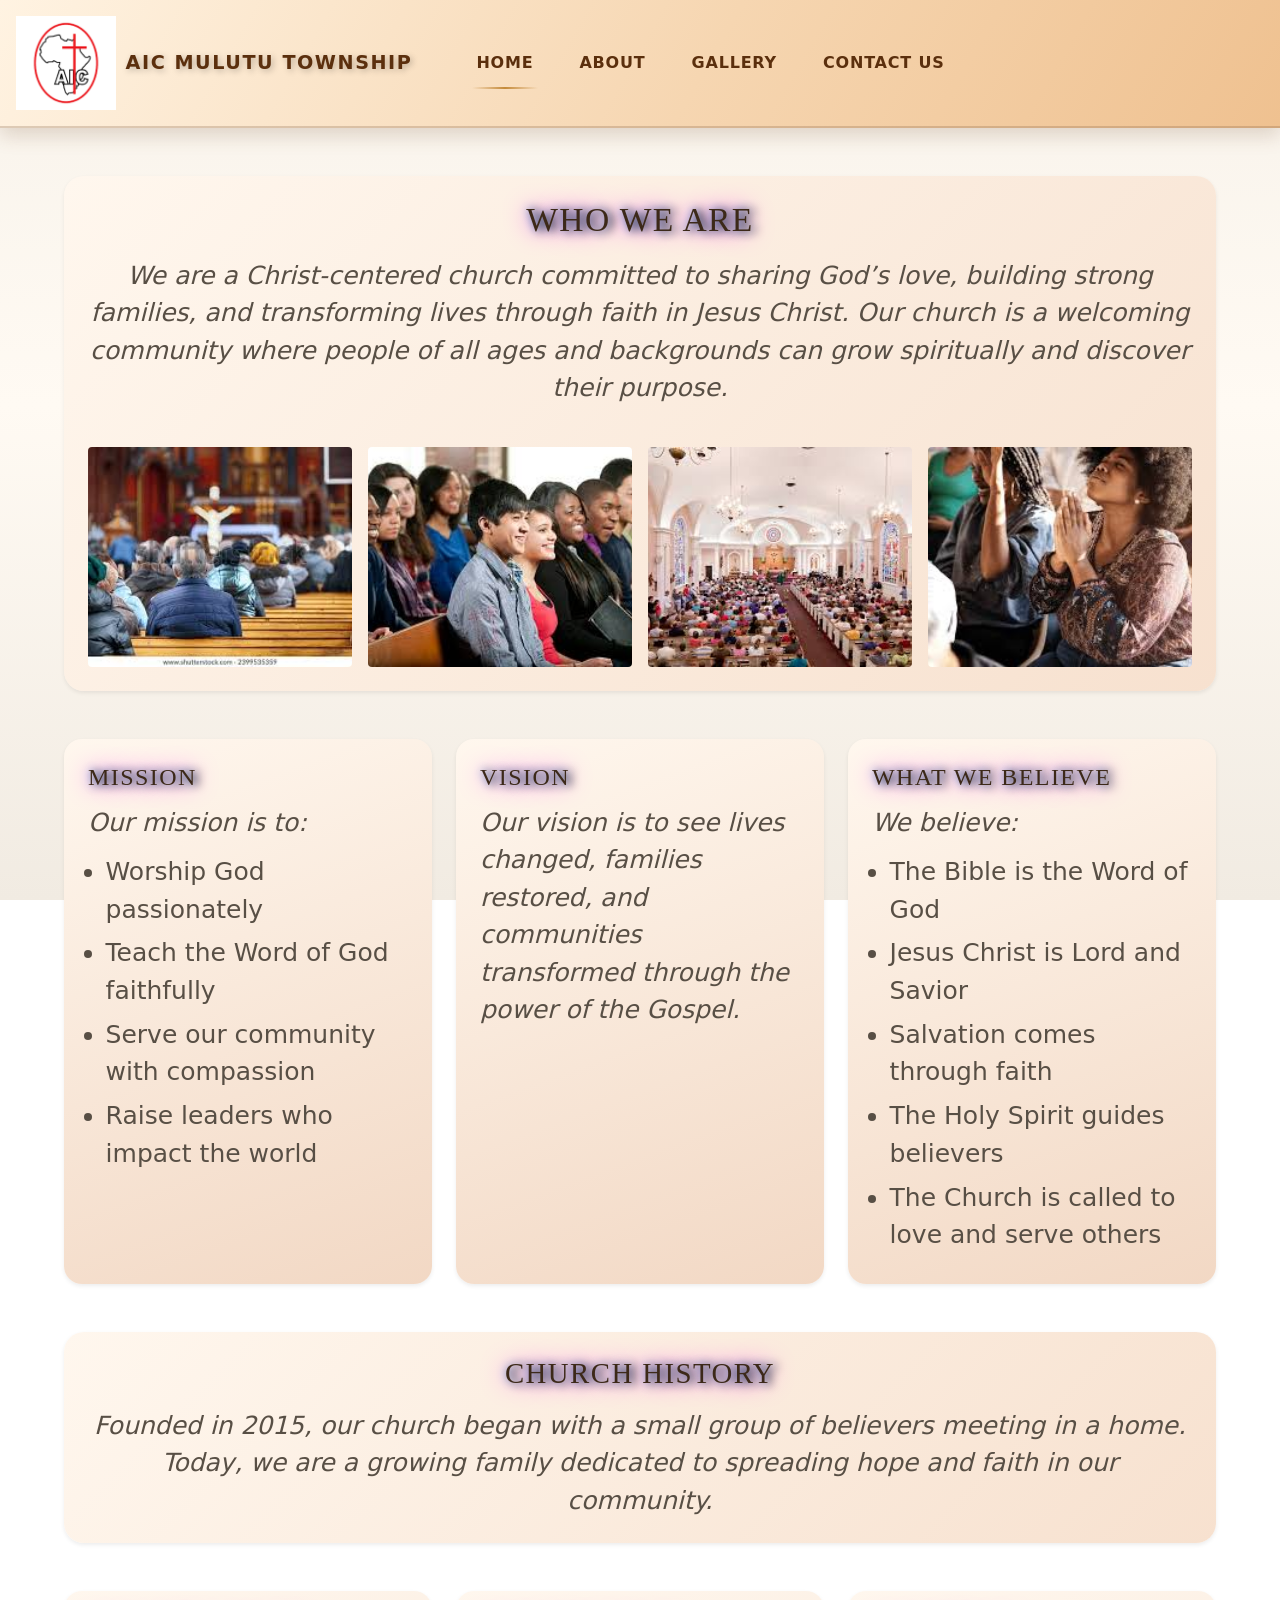
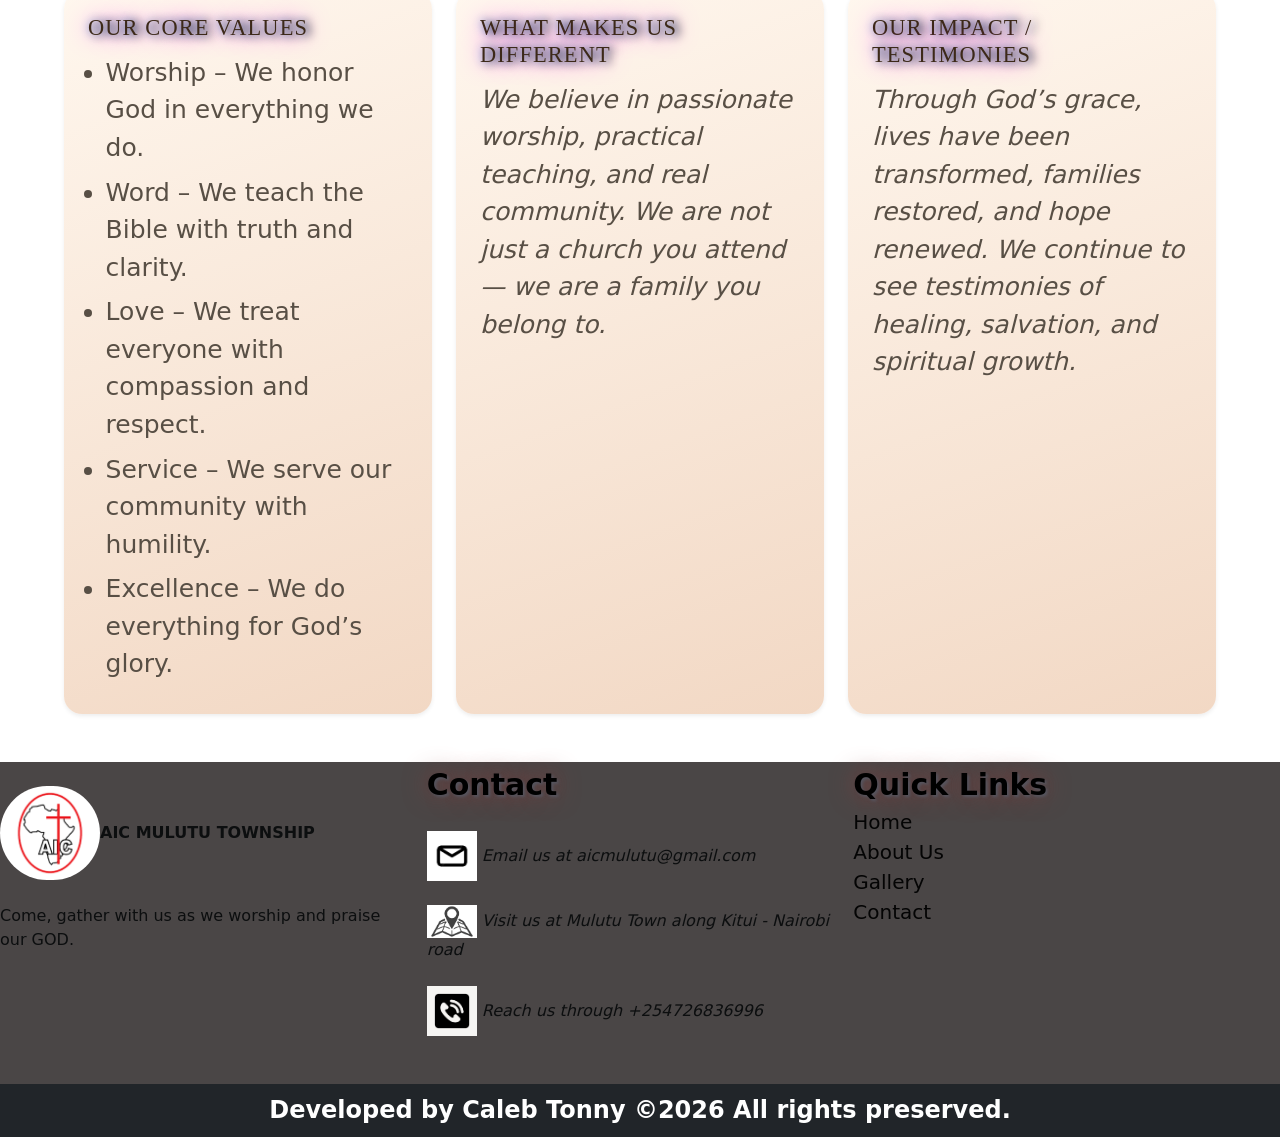
==== about.html @ c5b65f08 "updates" ====
<html>
    <head>
        <title>index</title>
    
     <link rel="stylesheet" href="dist/css/bootstrap.css">
        <link rel="stylesheet" href="styles.css">
        <script src="dist/js/bootstrap.js"></script>

    </head>
    <meta name="viewport" content="width=device-width, initial-scale=1.0">


    <body>
        <section class="row">
            <div class="col-lg-12">
                <nav class="navbar navbar-expand-lg navbar-light bg-light">
                    <a href="index.html" class="navbar-brand"> <img src="images/logo.png"  width="100px"  alt="logo"  >   <b id="bold1"> AIC MULUTU TOWNSHIP </b> </a>
                    <button class="navbar-toggler collapsed" data-bs-toggle="collapse" data-bs-target="#navbarcontents">
                    <span class="navbar-toggler-icon"></span>
                    </button>
                    <div id="navbarcontents" class="navbar-collapse collapse">
                        <div class="navbar-nav">
                             <a href="index.html" class="nav-link active" style="margin-left:40px;" id="a1">Home</a>   
                             <a href="about.html" class="nav-link" id="a1" style="margin-left: 30px;">About</a>
                             <a href="Gallery.html" class="nav-link" id="a1" style="margin-left: 30px;">Gallery</a>
                             <a href="Contact.html" id="a1" class="nav-link" style="margin-left: 30px;"> Contact Us</a>
                        </div>
                    </div>


                </nav>
            </div>

            <section>

            <section class="container my-5 reveal-on-scroll" id="about-who">
                <div class="card p-4 border-0 shadow-sm about-card">
                    <h2 class="text-center mb-3 about-title">WHO WE ARE</h2>
                    <p class="about-text">
                        We are a Christ-centered church committed to sharing God’s love, building strong families, and
                        transforming lives through faith in Jesus Christ. Our church is a welcoming community where people
                        of all ages and backgrounds can grow spiritually and discover their purpose.
                    </p>
                    <div class="row g-3 mt-2">
                        <div class="col-6 col-md-3">
                            <img src="images/img1.jpg" alt="Worship and fellowship" class="img-fluid rounded about-photo">
                        </div>
                        <div class="col-6 col-md-3">
                            <img src="images/img2.jpg" alt="Church community" class="img-fluid rounded about-photo">
                        </div>
                        <div class="col-6 col-md-3">
                            <img src="images/img3.jpg" alt="Prayer and faith" class="img-fluid rounded about-photo">
                        </div>
                        <div class="col-6 col-md-3">
                            <img src="images/img4.jpg" alt="Serving together" class="img-fluid rounded about-photo">
                        </div>
                    </div>
                </div>
            </section>

            <section class="container my-5 reveal-on-scroll reveal-delay-1" id="mission-vision-belief">
                <div class="row g-4">
                    <div class="col-md-4 reveal-on-scroll">
                        <div class="card p-4 border-0 shadow-sm mvb-card">
                            <h3 class="mvb-title">MISSION</h3>
                            <p class="mvb-text">Our mission is to:</p>
                            <ul class="mvb-list">
                                <li>Worship God passionately</li>
                                <li>Teach the Word of God faithfully</li>
                                <li>Serve our community with compassion</li>
                                <li>Raise leaders who impact the world</li>
                            </ul>
                        </div>
                    </div>
                    <div class="col-md-4 reveal-on-scroll reveal-delay-1">
                        <div class="card p-4 border-0 shadow-sm mvb-card">
                            <h3 class="mvb-title">VISION</h3>
                            <p class="mvb-text">
                                Our vision is to see lives changed, families restored, and communities transformed through
                                the power of the Gospel.
                            </p>
                        </div>
                    </div>
                    <div class="col-md-4 reveal-on-scroll reveal-delay-2">
                        <div class="card p-4 border-0 shadow-sm mvb-card">
                            <h3 class="mvb-title">WHAT WE BELIEVE</h3>
                            <p class="mvb-text">We believe:</p>
                            <ul class="mvb-list">
                                <li>The Bible is the Word of God</li>
                                <li>Jesus Christ is Lord and Savior</li>
                                <li>Salvation comes through faith</li>
                                <li>The Holy Spirit guides believers</li>
                                <li>The Church is called to love and serve others</li>
                            </ul>
                        </div>
                    </div>
                </div>
            </section>

            <section class="container my-5 reveal-on-scroll reveal-delay-2" id="church-history">
                <div class="card p-4 border-0 shadow-sm history-card">
                    <h3 class="text-center mb-3 history-title">CHURCH HISTORY</h3>
                    <p class="history-text">
                        Founded in 2015, our church began with a small group of believers meeting in a home. Today, we are
                        a growing family dedicated to spreading hope and faith in our community.
                    </p>
                </div>
            </section>

            <section class="container my-5 reveal-on-scroll reveal-delay-3" id="core-different-impact">
                <div class="row g-4">
                    <div class="col-md-4 reveal-on-scroll">
                        <div class="card p-4 border-0 shadow-sm cdi-card">
                            <h3 class="cdi-title">OUR CORE VALUES</h3>
                            <ul class="cdi-list">
                                <li>Worship – We honor God in everything we do.</li>
                                <li>Word – We teach the Bible with truth and clarity.</li>
                                <li>Love – We treat everyone with compassion and respect.</li>
                                <li>Service – We serve our community with humility.</li>
                                <li>Excellence – We do everything for God’s glory.</li>
                            </ul>
                        </div>
                    </div>
                    <div class="col-md-4 reveal-on-scroll reveal-delay-1">
                        <div class="card p-4 border-0 shadow-sm cdi-card">
                            <h3 class="cdi-title">WHAT MAKES US DIFFERENT</h3>
                            <p class="cdi-text">
                                We believe in passionate worship, practical teaching, and real community. We are not just a
                                church you attend — we are a family you belong to.
                            </p>
                        </div>
                    </div>
                    <div class="col-md-4 reveal-on-scroll reveal-delay-2">
                        <div class="card p-4 border-0 shadow-sm cdi-card">
                            <h3 class="cdi-title">OUR IMPACT / TESTIMONIES</h3>
                            <p class="cdi-text">
                                Through God’s grace, lives have been transformed, families restored, and hope renewed. We
                                continue to see testimonies of healing, salvation, and spiritual growth.
                            </p>
                        </div>
                    </div>
                </div>
            </section>

        </section>

        <section class="row reveal-on-scroll reveal-delay-2" style="background-color: rgb(74, 70, 70); color: rgb(12, 14, 15);">
            <div class="col-md-4"> <br>
                <img src="images/logo.png" alt="" width="100px" style="border-radius: 60px;"><b>AIC MULUTU TOWNSHIP</b> <br> <br>

                <p >Come, gather with us as we worship and praise our GOD. </p> <br>

            </div> 

            <div class="col-md-4">
                <b id="bold3">Contact</b> <br> <br>
                <img src="images/email logo.png" alt="" width="50px"> <i>Email us at aicmulutu@gmail.com</i> <br> <br>
                <img src="images/location logo.png" alt="" width="50px">
                <i>Visit us at Mulutu Town along Kitui - Nairobi road</i> <br> <br>
                <img src="images/contact logo.png" alt="" width="50px">
                <i>Reach us through +254726836996 </i> <br> <br> <br>
                

            </div>

            <div class="col-md-4">
                <b id="bold3">Quick Links</b> <br>
                <a href="index.html" id="a">Home</a> <br> 
                <a href="about.html" id="a">About Us</a> <br>
                <a href="Gallery.html" id="a">Gallery</a><br>
                <a href="Contact.html" id="a">Contact</a>
            

            </div>
        </section>
         <footer class="text-white text-center bg-dark reveal-on-scroll reveal-delay-3" >
                    <h4><b>Developed by Caleb Tonny  &copy;2026 All rights preserved.</b></h4>
                   </footer>

<script>
            document.addEventListener("DOMContentLoaded", function () {
                var revealItems = document.querySelectorAll(".reveal-on-scroll");

                if (!("IntersectionObserver" in window)) {
                    revealItems.forEach(function (item) {
                        item.classList.add("is-visible");
                    });
                    return;
                }

                var observer = new IntersectionObserver(
                    function (entries, obs) {
                        entries.forEach(function (entry) {
                            if (entry.isIntersecting) {
                                entry.target.classList.add("is-visible");
                                obs.unobserve(entry.target);
                            }
                        });
                    },
                    { threshold: 0.15, rootMargin: "0px 0px -40px 0px" }
                );

                revealItems.forEach(function (item) {
                    observer.observe(item);
                });
            });
        </script>

    </body>

</html>
---- styles.css ----
#div1{
    margin: 20px;
    border-radius: 0px;
}
#h1{
    font-size: 50px;
    font-family: system-ui, -apple-system, BlinkMacSystemFont, 'Segoe UI', Roboto, Oxygen, Ubuntu, Cantarell, 'Open Sans', 'Helvetica Neue', sans-serif;
    color: rgb(169, 167, 165);
    text-shadow: 1px 1px 2px black, 0px 0px 25px blue, 0px 0px 5px darkblue;
    
}
#par1{
    font-size: 25px;
    font-family: 'Segoe UI', Tahoma, Geneva, Verdana, sans-serif;
    font-style: italic;
    color: rgb(113, 109, 105);
}
#img1{
    border-radius: 20px;
} 
#div2{
    border-radius: 30px;
    background: linear-gradient(140deg, var(--warm-cream) 0%, var(--warm-caramel) 100%);
    border: 1px solid var(--warm-outline);
    max-width: 640px;
    margin: 0 auto;
}
#form{
    margin: 0 auto;
    max-width: 520px;
    padding: 1.2rem;
}
#i1{
    width: 100%;
    height: 50px;
    border-radius: 10px;
    background-color: rgb(253, 253, 245);
}
#i2{width: 100%;
    height: 50px;
    border-radius: 10px;
    background-color: rgb(253, 253, 245);

}
#i3{
width: 100%;
    height: 50px;
    border-radius: 10px;
    background-color: rgb(253, 253, 245);
}
#i4{width: 100%;
    height: 50px;
    border-radius: 10px;
    background-color: rgb(253, 253, 245);

}
#i5{ width: 300px;
    height: 50px;
    border-radius: 10px;
    background-color: rgb(194, 23, 23);
    color: aliceblue;
    font-size: larger;
    margin: 0 auto;
    display: block;

}
#bold2{
    font-size: 40px;
    text-shadow: 1px 1px 2px darkorchid;
}
#i5:hover{
    background-color: rgb(32, 31, 32);
}
#h2{
    font-size: 50px;
    font-family: 'Times New Roman', Times, serif;
    text-shadow: 2px 2px 3px darkslateblue, 0px 0px  25px rgb(42, 172, 103), 0px 0px 5px darkblue;

}
#btn1{
    width: 150px;
    height: 35px;
    border-radius: 10px;
    color: aliceblue;
    background-color: rgb(226, 32, 32);
}
#card3{padding-left: 50px;
    border-radius: 20px;
    margin-left: 20px;
    width: 500px;
    background: linear-gradient(140deg, var(--warm-cream) 0%, var(--warm-caramel) 100%);
    border: 1px solid var(--warm-outline);
    
}
#italize{
    font-size: 18px;
}
#card2{
    padding-left: 50px;
    border-radius: 30px;
    height: 350px;
    width: 500px;
    margin-left: 20px;
    background: linear-gradient(140deg, var(--warm-cream) 0%, var(--warm-caramel) 100%);
    border: 1px solid var(--warm-outline);

    
}
#bold3{
    font-size: 30px;
    text-shadow: 2px 2px
    3px rgb(85, 85, 95), 0px 0px 25px rgb(134, 60, 60);
    color: black;
}
#a{
    text-decoration: none;
    color: rgb(4, 4, 4);
    font-size: 20px;
}
#a:hover{
    color: rgb(122, 117, 117);
}
#par2{
    margin-left: 10px;
    text-decoration: wavy;
    font-style: italic;
    font-size:20px;
    color: brown;
}
#img1:hover{

}

/* Full-image carousel caption overlay */
#churchCarousel .carousel-item {
    position: relative;
}

#churchCarousel .carousel-caption {
    inset: 0;
    background: rgba(0, 0, 0, 0.6);
    border-radius: 0 !important;
    padding: 1.5rem;
    display: flex !important;
    flex-direction: column;
    justify-content: center;
    text-align: center;
}

#churchCarousel .carousel-caption h5 {
    font-size: 2rem;
}

#churchCarousel .carousel-caption p {
    font-size: 1.25rem;
}

@media (max-width: 767.98px) {
    #churchCarousel .carousel-caption {
        padding: 1rem;
    }

    #churchCarousel .carousel-caption h5 {
        font-size: 1.5rem;
    }

    #churchCarousel .carousel-caption p {
        font-size: 1rem;
    }
}

#welcome-section {
    max-width: 1200px;
}

#welcome-section .card {
    background: linear-gradient(135deg, var(--warm-cream) 0%, var(--warm-peach) 100%);
    border: 1px solid var(--warm-outline);
}

#welcome-title {
    font-size: 2.1rem;
    color: rgb(60, 41, 25);
    letter-spacing: 0.04em;
    text-shadow: 5px 5px 10px brown, 5px 5px 25px darkblue, 5px 8px 15px darkcyan;
    font-family: 'Times New Roman', Times, serif;
}

#welcome-text {
    font-size: 25px;
    color: rgb(88, 79, 69);
    text-align: center;
    margin-bottom: 1rem;
    font-style: italic;
}

.welcome-photo {
    width: 100%;
    height: 220px;
    object-fit: cover;
}

#pastor-section {
    max-width: 1200px;
}

.pastor-card {
    background: linear-gradient(135deg, var(--warm-cream) 0%, var(--warm-peach) 100%);
    border: 1px solid var(--warm-outline);
}

.pastor-title {
    font-size: 2rem;
    letter-spacing: 0.05em;
    color: rgb(60, 41, 25);
    text-shadow: 3px 3px 6px rgba(0, 0, 0, 0.25);
    font-family: 'Times New Roman', Times, serif;
    text-shadow: 5px 1px 10px rgb(14, 17, 18), 0px 0px 10px cornflowerblue, 0px 0px 25px rgb(228, 19, 228);
}

.pastor-word {
    font-size: 25px;
    color: rgb(88, 79, 69);
    font-style: italic;
    line-height: 1.6;
}

.pastor-photo-wrap {
    max-width: 360px;
    margin: 0 auto;
}

.pastor-row {
    display: flex;
    flex-wrap: wrap;
    flex-direction: row;
}

.pastor-photo {
    width: 100%;
    height: 360px;
    object-fit: cover;
    display: block;
    border-radius: 18px;
    object-position: 50% 20%;
    -webkit-mask-image: radial-gradient(circle at 50% 30%, #000 60%, rgba(0, 0, 0, 0.4) 75%, transparent 100%);
    mask-image: radial-gradient(circle at 50% 30%, #000 60%, rgba(0, 0, 0, 0.4) 75%, transparent 100%);
}

@media (max-width: 767.98px) {
    .pastor-photo {
        height: 300px;
    }
}

.hero-video {
    position: relative;
    width: 100%;
    height: 70vh;
    min-height: 380px;
    overflow: hidden;
    background: #000;
}

.hero-video__media {
    width: 100%;
    height: 100%;
    object-fit: cover;
    filter: brightness(60%);
}

.hero-video__overlay {
    position: absolute;
    inset: 0;
    display: flex;
    flex-direction: column;
    justify-content: center;
    align-items: center;
    text-align: center;
    color: #fff;
    padding: 0 1.5rem;
    gap: 0.5rem;
}

.hero-video__overlay h1 {
    font-size: clamp(2rem, 4vw, 3.5rem);
    letter-spacing: 0.04em;
    text-transform: uppercase;
    margin: 0;
}

.hero-video__overlay p {
    font-size: clamp(1.1rem, 2vw, 1.5rem);
    margin: 0;
}

.hero-video__btn {
    margin-top: 1rem;
    padding: 0.75rem 2rem;
    border-radius: 999px;
    background: rgb(226, 32, 32);
    color: #fff;
    text-decoration: none;
    font-weight: 600;
    letter-spacing: 0.03em;
    transition: background 0.2s ease, transform 0.2s ease;
}

.hero-video__btn:hover {
    background: rgb(32, 31, 32);
    transform: translateY(-2px);
}

.marquee-wrap {
    overflow: hidden;
    background: linear-gradient(120deg, #fff2d8 0%, #ffd6a6 50%, #f7b96d 100%);
    border-top: 2px solid rgba(120, 80, 50, 0.25);
    border-bottom: 2px solid rgba(120, 80, 50, 0.25);
    box-shadow: 0 8px 20px rgba(120, 80, 50, 0.25);
}

.marquee {
    display: flex;
    gap: 3rem;
    white-space: nowrap;
    animation: marquee-scroll 16s linear infinite;
    padding: 0.8rem 0;
}

.marquee span {
    font-size: clamp(1.4rem, 3.2vw, 2.6rem);
    font-family: "Trebuchet MS", "Georgia", "Times New Roman", serif;
    letter-spacing: 0.25em;
    text-transform: uppercase;
    color: #5b2f0d;
    text-shadow: 5px 1px 10px rgb(14, 17, 18), 0px 0px 10px cornflowerblue, 0px 0px 25px rgb(228, 19, 228);
    padding: 0 1rem;
    border-radius: 999px;
    background: rgba(255, 255, 255, 0.55);
    border: 1px solid rgba(120, 80, 50, 0.2);
}

@keyframes marquee-scroll {
    from { transform: translateX(0); }
    to { transform: translateX(-50%); }
}

#about-who {
    max-width: 1200px;
}

.about-card {
    border-radius: 20px;
    background: linear-gradient(135deg, var(--warm-cream) 0%, var(--warm-peach) 100%);
    border: 1px solid var(--warm-outline);
}

.about-title {
    font-size: 2.1rem;
    color: rgb(60, 41, 25);
    letter-spacing: 0.04em;
    text-shadow: 5px 1px 10px rgb(14, 17, 18), 0px 0px 10px cornflowerblue, 0px 0px 25px rgb(228, 19, 228);
    font-family: 'Times New Roman', Times, serif;
}

.about-text {
    font-size: 25px;
    color: rgb(88, 79, 69);
    text-align: center;
    font-style: italic;
    margin-bottom: 1rem;
}

.about-photo {
    width: 100%;
    height: 220px;
    object-fit: cover;
}

#mission-vision-belief {
    max-width: 1200px;
}

.mvb-card {
    border-radius: 18px;
    height: 100%;
    background: linear-gradient(160deg, var(--warm-cream) 0%, var(--warm-sand) 100%);
    border: 1px solid var(--warm-outline);
}

.mvb-title {
    font-size: 1.5rem;
    letter-spacing: 0.06em;
    color: rgb(60, 41, 25);
    font-family: 'Times New Roman', Times, serif;
    margin-bottom: 0.75rem;
    text-shadow: 5px 1px 10px rgb(14, 17, 18), 0px 0px 10px cornflowerblue, 0px 0px 25px rgb(228, 19, 228);
}

.mvb-text {
    font-size: 25px;
    color: rgb(88, 79, 69);
    font-style: italic;
    margin-bottom: 0.75rem;
}

.mvb-list {
    padding-left: 1.1rem;
    margin: 0;
    color: rgb(88, 79, 69);
    font-size: 25px;
}

.mvb-list li {
    margin-bottom: 0.4rem;font-size: 25px;
}

#church-history {
    max-width: 1200px;
}

.history-card {
    border-radius: 20px;
    background: linear-gradient(135deg, var(--warm-cream) 0%, var(--warm-peach) 100%);
    border: 1px solid var(--warm-outline);
}

.history-title {
    font-size: 1.8rem;
    letter-spacing: 0.05em;
    color: rgb(60, 41, 25);
    font-family: 'Times New Roman', Times, serif;
    text-shadow: 5px 1px 10px rgb(14, 17, 18), 0px 0px 10px cornflowerblue, 0px 0px 25px rgb(228, 19, 228);
}

.history-text {
    font-size: 25px;
    color: rgb(88, 79, 69);
    text-align: center;
    font-style: italic;
    margin: 0;
}

#core-different-impact {
    max-width: 1200px;
}

.cdi-card {
    border-radius: 18px;
    height: 100%;
    background: linear-gradient(160deg, var(--warm-cream) 0%, var(--warm-sand) 100%);
    border: 1px solid var(--warm-outline);
}

.cdi-title {
    font-size: 1.4rem;
    letter-spacing: 0.05em;
    color: rgb(60, 41, 25);
    font-family: 'Times New Roman', Times, serif;
    margin-bottom: 0.75rem;
    text-shadow: 5px 1px 10px rgb(14, 17, 18), 0px 0px 10px cornflowerblue, 0px 0px 25px rgb(228, 19, 228);
}

.cdi-text {
    font-size: 25px;
    color: rgb(88, 79, 69);
    font-style: italic;
    margin: 0;
}

.cdi-list {
    padding-left: 1.1rem;
    margin: 0;
    color: rgb(88, 79, 69);
    font-size: 25px;
}

.cdi-list li {
    margin-bottom: 0.45rem;
    font-size: 25px;
}

#contact-page {
    max-width: 1000px;
}

.contact-card {
    border-radius: 20px;
    background: linear-gradient(140deg, var(--warm-cream) 0%, var(--warm-peach) 100%);
    border: 1px solid var(--warm-outline);
}

.contact-title {
    font-size: 25px;
    color: rgb(60, 41, 25);
    letter-spacing: 0.06em;
    text-shadow: 3px 3px 6px rgba(180, 21, 21, 0.2), 2px 2px 7px darkgreen, 0px 0px 20px chartreuse;
    font-family: 'Times New Roman', Times, serif;
    display: inline-block;
    padding: 0.4rem 1.4rem;
    background: rgba(255, 255, 255, 0.85);
    border: 2px solid rgba(60, 41, 25, 0.2);
    border-radius: 14px;
    box-shadow: 0 6px 14px rgba(0, 0, 0, 0.08);
}

.contact-items {
    display: grid;
    gap: 1.25rem;
}

.contact-item {
    display: flex;
    align-items: center;
    gap: 1rem;
    padding: 1rem 1.25rem;
    background: linear-gradient(135deg, var(--warm-cream) 0%, #ffffff 100%);
    border-radius: 16px;
    box-shadow: 0 6px 16px rgba(0, 0, 0, 0.08);
    border: 1px solid var(--warm-outline);
}

.contact-item i {
    font-size: 1.05rem;
    color: rgb(88, 79, 69);
}

#wel{
    text-shadow: 5px 8px 25px darkorange, 4px 6px 27px darkviolet, 2px 4px 10px darkmagenta;
    
}

#body,
body {
    background: linear-gradient(180deg, #f7f2ea 0%, #fffaf3 45%, #f1ebe2 100%);
    background-attachment: fixed;
}

:root {
    --warm-cream: #fff7ee;
    --warm-peach: #f7e1cf;
    --warm-sand: #f2d8c4;
    --warm-caramel: #e9c7a8;
    --warm-outline: rgba(120, 80, 50, 0.18);
    --church-brown: #5b2f0d;
    --church-gold: #c48a3a;
}

.navbar {
    background: linear-gradient(120deg, #fff3e2 0%, #f6d6b1 55%, #efc190 100%) !important;
    border-bottom: 2px solid rgba(120, 80, 50, 0.25);
    box-shadow: 0 8px 18px rgba(120, 80, 50, 0.2);
    padding: 0.7rem 1rem;
    position: sticky;
    top: 0;
    z-index: 1100;
}

.navbar-brand {
    display: flex;
    align-items: center;
    gap: 0.6rem;
}

#bold1 {
    font-size: 1.2rem;
    letter-spacing: 0.08em;
    color: var(--church-brown);
    text-shadow: 2px 2px 6px rgba(0, 0, 0, 0.25);
}

.navbar .nav-link {
    color: var(--church-brown) !important;
    font-weight: 600;
    letter-spacing: 0.05em;
    text-transform: uppercase;
    position: relative;
}

.navbar .nav-link::after {
    content: "";
    position: absolute;
    left: 0.2rem;
    right: 0.2rem;
    bottom: -0.35rem;
    height: 2px;
    background: linear-gradient(90deg, transparent, var(--church-gold), transparent);
    opacity: 0;
    transform: scaleX(0);
    transform-origin: center;
    transition: opacity 0.2s ease, transform 0.28s ease;
}

.navbar .nav-link:hover::after,
.navbar .nav-link.active::after {
    opacity: 1;
    transform: scaleX(1);
}

.navbar-toggler {
    border: 1px solid rgba(120, 80, 50, 0.3);
}

/* Entrance and scroll-triggered motion */
.hero-video__overlay h1,
.hero-video__overlay p,
.hero-video__overlay .hero-video__btn {
    opacity: 0;
    animation: fadeInUp 0.85s ease forwards;
}

.hero-video__overlay p {
    animation-delay: 0.2s;
}

.hero-video__overlay .hero-video__btn {
    animation-delay: 0.4s;
}

.hero-video__btn,
#i5,
#btn1 {
    transition: transform 0.25s ease, box-shadow 0.25s ease, background-color 0.25s ease;
}

.hero-video__btn:hover,
#i5:hover,
#btn1:hover {
    transform: translateY(-4px);
    box-shadow: 0 10px 22px rgba(0, 0, 0, 0.24);
}

.reveal-on-scroll {
    opacity: 0;
    transform: translateY(34px);
    transition: opacity 0.75s ease, transform 0.75s ease;
}

.reveal-on-scroll.is-visible {
    opacity: 1;
    transform: translateY(0);
}

.reveal-delay-1 {
    transition-delay: 0.12s;
}

.reveal-delay-2 {
    transition-delay: 0.24s;
}

.reveal-delay-3 {
    transition-delay: 0.36s;
}

@keyframes fadeInUp {
    from {
        opacity: 0;
        transform: translateY(26px);
    }
    to {
        opacity: 1;
        transform: translateY(0);
    }
}

@media (prefers-reduced-motion: reduce) {
    .hero-video__overlay h1,
    .hero-video__overlay p,
    .hero-video__overlay .hero-video__btn,
    .reveal-on-scroll {
        animation: none !important;
        transition: none !important;
        opacity: 1 !important;
        transform: none !important;
    }
}

footer.text-white.text-center.bg-dark.reveal-on-scroll.reveal-delay-3 {
    width: 100%;
    display: flex;
    justify-content: center;
    align-items: center;
    text-align: center;
    padding: 0.75rem 1rem;
}

footer.text-white.text-center.bg-dark.reveal-on-scroll.reveal-delay-3 h4 {
    margin: 0;
}
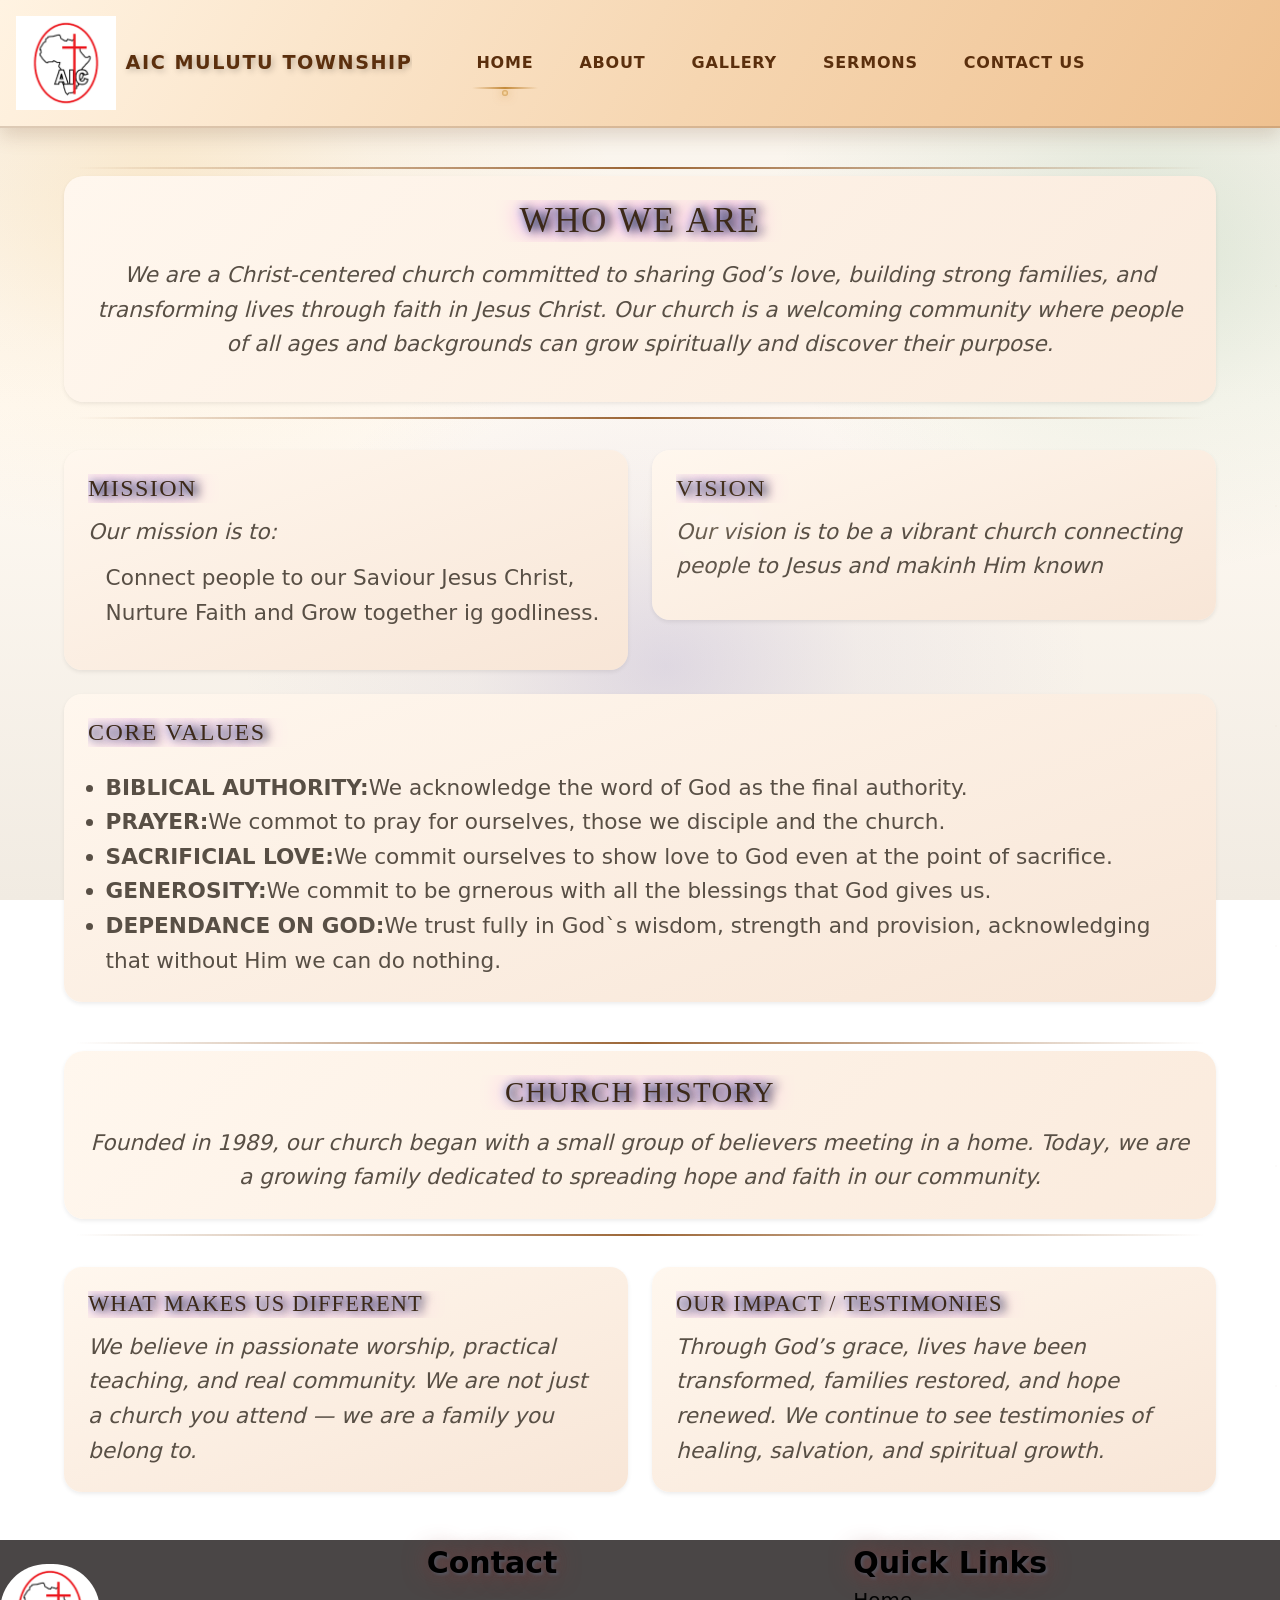
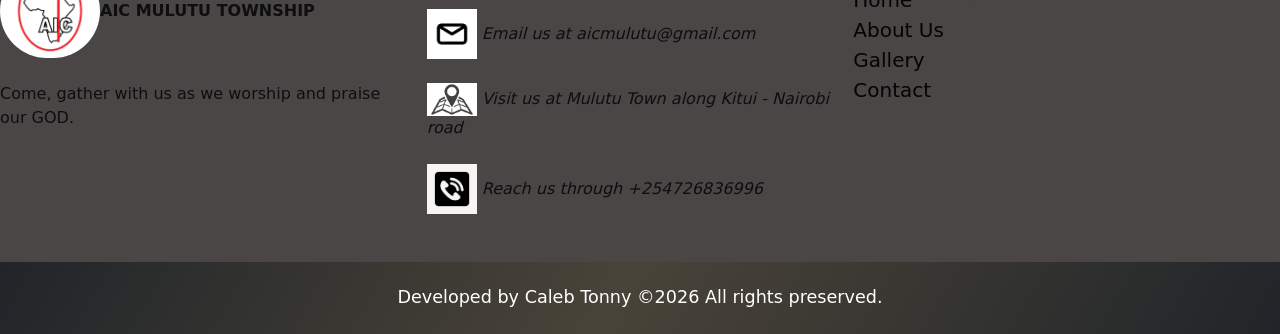
==== commit 779bf43a: "updates" ====
--- a/about.html
+++ b/about.html
@@ -6,8 +6,8 @@
         <link rel="stylesheet" href="styles.css">
         <script src="dist/js/bootstrap.js"></script>
 
+            <meta name="viewport" content="width=device-width, initial-scale=1.0">
     </head>
-    <meta name="viewport" content="width=device-width, initial-scale=1.0">
 
 
     <body>
@@ -23,7 +23,8 @@
                              <a href="index.html" class="nav-link active" style="margin-left:40px;" id="a1">Home</a>   
                              <a href="about.html" class="nav-link" id="a1" style="margin-left: 30px;">About</a>
                              <a href="Gallery.html" class="nav-link" id="a1" style="margin-left: 30px;">Gallery</a>
-                             <a href="Contact.html" id="a1" class="nav-link" style="margin-left: 30px;"> Contact Us</a>
+                             <a href="sermons.html"  class="nav-link" id="a1" style="margin-left: 30px;">Sermons</a>
+                             <a href="contact.html" id="a1" class="nav-link" style="margin-left: 30px;"> Contact Us</a>
                         </div>
                     </div>
 
@@ -41,56 +42,39 @@
                         transforming lives through faith in Jesus Christ. Our church is a welcoming community where people
                         of all ages and backgrounds can grow spiritually and discover their purpose.
                     </p>
-                    <div class="row g-3 mt-2">
-                        <div class="col-6 col-md-3">
-                            <img src="images/img1.jpg" alt="Worship and fellowship" class="img-fluid rounded about-photo">
-                        </div>
-                        <div class="col-6 col-md-3">
-                            <img src="images/img2.jpg" alt="Church community" class="img-fluid rounded about-photo">
-                        </div>
-                        <div class="col-6 col-md-3">
-                            <img src="images/img3.jpg" alt="Prayer and faith" class="img-fluid rounded about-photo">
-                        </div>
-                        <div class="col-6 col-md-3">
-                            <img src="images/img4.jpg" alt="Serving together" class="img-fluid rounded about-photo">
-                        </div>
-                    </div>
-                </div>
+                   
             </section>
 
             <section class="container my-5 reveal-on-scroll reveal-delay-1" id="mission-vision-belief">
                 <div class="row g-4">
-                    <div class="col-md-4 reveal-on-scroll">
+                    <div class="col-md-6 reveal-on-scroll">
                         <div class="card p-4 border-0 shadow-sm mvb-card">
                             <h3 class="mvb-title">MISSION</h3>
                             <p class="mvb-text">Our mission is to:</p>
                             <ul class="mvb-list">
-                                <li>Worship God passionately</li>
-                                <li>Teach the Word of God faithfully</li>
-                                <li>Serve our community with compassion</li>
-                                <li>Raise leaders who impact the world</li>
+                                <p>Connect people to our Saviour Jesus Christ, Nurture Faith and Grow together ig godliness.</p>
+                                           
                             </ul>
                         </div>
                     </div>
-                    <div class="col-md-4 reveal-on-scroll reveal-delay-1">
+                    <div class="col-md-6 reveal-on-scroll reveal-delay-1">
                         <div class="card p-4 border-0 shadow-sm mvb-card">
                             <h3 class="mvb-title">VISION</h3>
                             <p class="mvb-text">
-                                Our vision is to see lives changed, families restored, and communities transformed through
-                                the power of the Gospel.
+                                Our vision is to be a vibrant church connecting people to Jesus and makinh Him known
                             </p>
                         </div>
                     </div>
-                    <div class="col-md-4 reveal-on-scroll reveal-delay-2">
+                    <div class="col-md-12 reveal-on-scroll reveal-delay-2">
                         <div class="card p-4 border-0 shadow-sm mvb-card">
-                            <h3 class="mvb-title">WHAT WE BELIEVE</h3>
-                            <p class="mvb-text">We believe:</p>
+                            <h3 class="mvb-title">CORE VALUES</h3>
+                            <p class="mvb-text"></p>
                             <ul class="mvb-list">
-                                <li>The Bible is the Word of God</li>
-                                <li>Jesus Christ is Lord and Savior</li>
-                                <li>Salvation comes through faith</li>
-                                <li>The Holy Spirit guides believers</li>
-                                <li>The Church is called to love and serve others</li>
+                                <li> <strong>BIBLICAL AUTHORITY:</strong>We acknowledge the word of God as the final authority.</li>
+                                <li> <strong>PRAYER:</strong>We commot to pray for ourselves, those we disciple and the church.</li>
+                                <li> <strong>SACRIFICIAL LOVE:</strong>We commit ourselves to show love to God even at the point of sacrifice.</li>
+                                <li><strong>GENEROSITY:</strong>We commit to be grnerous with all the blessings that God gives us.</li>
+                                <li><strong>DEPENDANCE ON GOD:</strong>We trust fully in God`s wisdom, strength and provision, acknowledging that without Him we can do nothing.</li>
                             </ul>
                         </div>
                     </div>
@@ -101,7 +85,7 @@
                 <div class="card p-4 border-0 shadow-sm history-card">
                     <h3 class="text-center mb-3 history-title">CHURCH HISTORY</h3>
                     <p class="history-text">
-                        Founded in 2015, our church began with a small group of believers meeting in a home. Today, we are
+                        Founded in 1989, our church began with a small group of believers meeting in a home. Today, we are
                         a growing family dedicated to spreading hope and faith in our community.
                     </p>
                 </div>
@@ -109,19 +93,9 @@
 
             <section class="container my-5 reveal-on-scroll reveal-delay-3" id="core-different-impact">
                 <div class="row g-4">
-                    <div class="col-md-4 reveal-on-scroll">
-                        <div class="card p-4 border-0 shadow-sm cdi-card">
-                            <h3 class="cdi-title">OUR CORE VALUES</h3>
-                            <ul class="cdi-list">
-                                <li>Worship – We honor God in everything we do.</li>
-                                <li>Word – We teach the Bible with truth and clarity.</li>
-                                <li>Love – We treat everyone with compassion and respect.</li>
-                                <li>Service – We serve our community with humility.</li>
-                                <li>Excellence – We do everything for God’s glory.</li>
-                            </ul>
-                        </div>
-                    </div>
-                    <div class="col-md-4 reveal-on-scroll reveal-delay-1">
+
+                        
+                    <div class="col-md-6 reveal-on-scroll reveal-delay-1">
                         <div class="card p-4 border-0 shadow-sm cdi-card">
                             <h3 class="cdi-title">WHAT MAKES US DIFFERENT</h3>
                             <p class="cdi-text">
@@ -130,7 +104,7 @@
                             </p>
                         </div>
                     </div>
-                    <div class="col-md-4 reveal-on-scroll reveal-delay-2">
+                    <div class="col-md-6 reveal-on-scroll reveal-delay-2">
                         <div class="card p-4 border-0 shadow-sm cdi-card">
                             <h3 class="cdi-title">OUR IMPACT / TESTIMONIES</h3>
                             <p class="cdi-text">
@@ -168,7 +142,7 @@
                 <a href="index.html" id="a">Home</a> <br> 
                 <a href="about.html" id="a">About Us</a> <br>
                 <a href="Gallery.html" id="a">Gallery</a><br>
-                <a href="Contact.html" id="a">Contact</a>
+                <a href="contact.html" id="a">Contact</a>
             
 
             </div>
@@ -177,37 +151,16 @@
                     <h4><b>Developed by Caleb Tonny  &copy;2026 All rights preserved.</b></h4>
                    </footer>
 
-<script>
-            document.addEventListener("DOMContentLoaded", function () {
-                var revealItems = document.querySelectorAll(".reveal-on-scroll");
-
-                if (!("IntersectionObserver" in window)) {
-                    revealItems.forEach(function (item) {
-                        item.classList.add("is-visible");
-                    });
-                    return;
-                }
-
-                var observer = new IntersectionObserver(
-                    function (entries, obs) {
-                        entries.forEach(function (entry) {
-                            if (entry.isIntersecting) {
-                                entry.target.classList.add("is-visible");
-                                obs.unobserve(entry.target);
-                            }
-                        });
-                    },
-                    { threshold: 0.15, rootMargin: "0px 0px -40px 0px" }
-                );
-
-                revealItems.forEach(function (item) {
-                    observer.observe(item);
-                });
-            });
-        </script>
-
-    </body>
+    <script src="animations.js"></script>
+</body>
 
 </html>
 
 
+
+
+
+
+
+
+
--- a/styles.css
+++ b/styles.css
@@ -247,6 +247,32 @@
     mask-image: radial-gradient(circle at 50% 30%, #000 60%, rgba(0, 0, 0, 0.4) 75%, transparent 100%);
 }
 
+.gallery-photo-full {
+    width: 100%;
+    height: clamp(230px, 34vw, 360px);
+    object-fit: contain;
+    object-position: center;
+    display: block;
+    border-radius: 14px;
+    padding: 0.45rem;
+    -webkit-mask-image: none;
+    mask-image: none;
+    background: linear-gradient(160deg, rgba(255, 255, 255, 0.92) 0%, rgba(247, 232, 211, 0.88) 100%);
+    border: 1px solid rgba(120, 80, 50, 0.18);
+    box-shadow: inset 0 0 0 1px rgba(255, 255, 255, 0.45);
+}
+
+.gallery-photo-full:hover {
+    transform: none !important;
+    box-shadow: inset 0 0 0 1px rgba(255, 255, 255, 0.45);
+}
+
+@media (max-width: 767.98px) {
+    .gallery-photo-full {
+        height: clamp(210px, 52vw, 300px);
+    }
+}
+
 @media (max-width: 767.98px) {
     .pastor-photo {
         height: 300px;
@@ -260,6 +286,27 @@
     min-height: 380px;
     overflow: hidden;
     background: #000;
+}
+
+.hero-video::before {
+    content: "";
+    position: absolute;
+    inset: 0;
+    background: linear-gradient(110deg, transparent 0%, rgba(255, 228, 180, 0.16) 46%, transparent 100%);
+    transform: translateX(-55%);
+    animation: heroSweep 5.8s ease-in-out infinite;
+    pointer-events: none;
+    z-index: 1;
+}
+
+.hero-video::after {
+    content: "";
+    position: absolute;
+    inset: 0;
+    background: radial-gradient(circle at 50% 50%, rgba(0, 0, 0, 0) 45%, rgba(0, 0, 0, 0.22) 100%);
+    animation: heroVignettePulse 6.4s ease-in-out infinite;
+    pointer-events: none;
+    z-index: 1;
 }
 
 .hero-video__media {
@@ -280,6 +327,7 @@
     color: #fff;
     padding: 0 1.5rem;
     gap: 0.5rem;
+    z-index: 2;
 }
 
 .hero-video__overlay h1 {
@@ -303,7 +351,7 @@
     text-decoration: none;
     font-weight: 600;
     letter-spacing: 0.03em;
-    transition: background 0.2s ease, transform 0.2s ease;
+    transition: background 0.3s ease, transform 0.3s ease;
 }
 
 .hero-video__btn:hover {
@@ -323,7 +371,7 @@
     display: flex;
     gap: 3rem;
     white-space: nowrap;
-    animation: marquee-scroll 16s linear infinite;
+    animation: marquee-scroll 22s linear infinite;
     padding: 0.8rem 0;
 }
 
@@ -381,9 +429,13 @@
     max-width: 1200px;
 }
 
+#mission-vision-belief .row {
+    align-items: flex-start;
+}
+
 .mvb-card {
     border-radius: 18px;
-    height: 100%;
+    height: auto;
     background: linear-gradient(160deg, var(--warm-cream) 0%, var(--warm-sand) 100%);
     border: 1px solid var(--warm-outline);
 }
@@ -407,9 +459,9 @@
 .mvb-list {
     padding-left: 1.1rem;
     margin: 0;
-    color: rgb(88, 79, 69);
+    color: rgb(88, 79, 69); 
     font-size: 25px;
-}
+}ellipse
 
 .mvb-list li {
     margin-bottom: 0.4rem;font-size: 25px;
@@ -532,8 +584,13 @@
 
 #body,
 body {
-    background: linear-gradient(180deg, #f7f2ea 0%, #fffaf3 45%, #f1ebe2 100%);
+    background:
+        radial-gradient(40rem 30rem at var(--orb1-x, 12%) var(--orb1-y, 20%), rgba(246, 189, 96, 0.24) 0%, rgba(246, 189, 96, 0.08) 35%, rgba(246, 189, 96, 0) 72%),
+        radial-gradient(34rem 28rem at var(--orb2-x, 86%) var(--orb2-y, 30%), rgba(93, 158, 111, 0.2) 0%, rgba(93, 158, 111, 0.08) 34%, rgba(93, 158, 111, 0) 72%),
+        radial-gradient(38rem 30rem at var(--orb3-x, 50%) var(--orb3-y, 78%), rgba(123, 111, 190, 0.2) 0%, rgba(123, 111, 190, 0.06) 32%, rgba(123, 111, 190, 0) 70%),
+        linear-gradient(180deg, #f7f2ea 0%, #fffaf3 45%, #f1ebe2 100%);
     background-attachment: fixed;
+    animation: ambientBackground 20s ease-in-out infinite;
 }
 
 :root {
@@ -544,6 +601,24 @@
     --warm-outline: rgba(120, 80, 50, 0.18);
     --church-brown: #5b2f0d;
     --church-gold: #c48a3a;
+    --orb1-x: 12%;
+    --orb1-y: 20%;
+    --orb2-x: 86%;
+    --orb2-y: 30%;
+    --orb3-x: 50%;
+    --orb3-y: 78%;
+}
+
+@keyframes ambientBackground {
+    0% {
+        background-position: 12% 20%, 86% 30%, 50% 78%, 0 0;
+    }
+    50% {
+        background-position: 18% 26%, 80% 36%, 56% 84%, 0 0;
+    }
+    100% {
+        background-position: 12% 20%, 86% 30%, 50% 78%, 0 0;
+    }
 }
 
 .navbar {
@@ -551,9 +626,19 @@
     border-bottom: 2px solid rgba(120, 80, 50, 0.25);
     box-shadow: 0 8px 18px rgba(120, 80, 50, 0.2);
     padding: 0.7rem 1rem;
-    position: sticky;
+    position: sticky !important;
     top: 0;
-    z-index: 1100;
+    z-index: 2100;
+}
+
+section.row,
+.row,
+.col-lg-12 {
+    overflow: visible !important;
+}
+
+body {
+    padding-top: 0;
 }
 
 .navbar-brand {
@@ -597,6 +682,20 @@
     transform: scaleX(1);
 }
 
+.navbar .nav-link.active::before {
+    content: "";
+    position: absolute;
+    left: 50%;
+    bottom: -0.78rem;
+    width: 6px;
+    height: 6px;
+    border-radius: 50%;
+    background: radial-gradient(circle, #ffe2b3 0%, #c48a3a 100%);
+    transform: translateX(-50%);
+    box-shadow: 0 0 10px rgba(196, 138, 58, 0.55);
+    animation: activeNavDot 2.8s ease-in-out infinite;
+}
+
 .navbar-toggler {
     border: 1px solid rgba(120, 80, 50, 0.3);
 }
@@ -606,7 +705,7 @@
 .hero-video__overlay p,
 .hero-video__overlay .hero-video__btn {
     opacity: 0;
-    animation: fadeInUp 0.85s ease forwards;
+    animation: fadeInUp 1.05s ease forwards;
 }
 
 .hero-video__overlay p {
@@ -620,7 +719,8 @@
 .hero-video__btn,
 #i5,
 #btn1 {
-    transition: transform 0.25s ease, box-shadow 0.25s ease, background-color 0.25s ease;
+    transition: transform 0.32s ease, box-shadow 0.32s ease, background-color 0.32s ease;
+    animation: buttonBreath 5.5s ease-in-out infinite;
 }
 
 .hero-video__btn:hover,
@@ -631,14 +731,33 @@
 }
 
 .reveal-on-scroll {
+    --reveal-x: 0px;
+    --reveal-y: 34px;
+    --reveal-rotate: 0deg;
     opacity: 0;
-    transform: translateY(34px);
-    transition: opacity 0.75s ease, transform 0.75s ease;
+    transform: translate3d(var(--reveal-x), var(--reveal-y), 0) rotate(var(--reveal-rotate));
+    transition: opacity 0.9s ease, transform 0.9s ease, filter 0.9s ease;
+}
+
+.reveal-from-up {
+    --reveal-y: 42px;
+}
+
+.reveal-from-left {
+    --reveal-x: -42px;
+    --reveal-y: 10px;
+    --reveal-rotate: -0.55deg;
+}
+
+.reveal-from-right {
+    --reveal-x: 42px;
+    --reveal-y: 10px;
+    --reveal-rotate: 0.55deg;
 }
 
 .reveal-on-scroll.is-visible {
     opacity: 1;
-    transform: translateY(0);
+    transform: translate3d(0, 0, 0) rotate(0deg);
 }
 
 .reveal-delay-1 {
@@ -662,6 +781,16 @@
         opacity: 1;
         transform: translateY(0);
     }
+}
+
+@keyframes activeNavDot {
+    0%, 100% { transform: translateX(-50%) translateY(0); opacity: 0.8; }
+    50% { transform: translateX(-50%) translateY(-3px); opacity: 1; }
+}
+
+@keyframes buttonBreath {
+    0%, 100% { box-shadow: 0 0 0 rgba(255, 211, 145, 0); }
+    50% { box-shadow: 0 0 16px rgba(255, 211, 145, 0.26); }
 }
 
 @media (prefers-reduced-motion: reduce) {
@@ -688,3 +817,1683 @@
 footer.text-white.text-center.bg-dark.reveal-on-scroll.reveal-delay-3 h4 {
     margin: 0;
 }
+
+/* Fixed footer with no animation */
+body {
+    padding-bottom: 72px;
+}
+
+footer {
+    position: fixed !important;
+    left: 0;
+    right: 0;
+    bottom: 0;
+    width: 100%;
+    z-index: 2200;
+    animation: none !important;
+    transition: none !important;
+    transform: none !important;
+}
+
+footer.reveal-on-scroll {
+    opacity: 1 !important;
+    filter: none !important;
+    transform: none !important;
+    transition: none !important;
+}
+
+footer::before,
+footer h4 {
+    animation: none !important;
+    transition: none !important;
+    transform: none !important;
+}
+
+/* Global site motion */
+body {
+    opacity: 0;
+    transform: translateY(8px);
+    transition: opacity 0.6s ease, transform 0.6s ease;
+}
+
+@keyframes heroSweep {
+    0% { transform: translateX(-55%); opacity: 0; }
+    20% { opacity: 0.9; }
+    55% { opacity: 0.9; }
+    100% { transform: translateX(55%); opacity: 0; }
+}
+
+@keyframes heroVignettePulse {
+    0%, 100% { opacity: 0.7; }
+    50% { opacity: 1; }
+}
+
+body.site-ready {
+    opacity: 1;
+    transform: translateY(0);
+}
+
+.navbar-brand img {
+    animation: logoFloat 4s ease-in-out infinite;
+}
+
+.card,
+.contact-item,
+.about-card,
+.mvb-card,
+.history-card,
+.cdi-card,
+.pastor-card {
+    transition: transform 0.32s ease, box-shadow 0.32s ease;
+}
+
+.card:hover,
+.contact-item:hover,
+.about-card:hover,
+.mvb-card:hover,
+.history-card:hover,
+.cdi-card:hover,
+.pastor-card:hover {
+    transform: translateY(-6px);
+    box-shadow: 0 14px 24px rgba(0, 0, 0, 0.16);
+}
+
+@keyframes logoFloat {
+    0%,
+    100% { transform: translateY(0); }
+    50% { transform: translateY(-4px); }
+}
+
+@media (prefers-reduced-motion: reduce) {
+    body {
+        opacity: 1 !important;
+        transform: none !important;
+        transition: none !important;
+        animation: none !important;
+    }
+
+    .navbar-brand img,
+    .card,
+    .contact-item,
+    .about-card,
+    .mvb-card,
+    .history-card,
+    .cdi-card,
+    .pastor-card {
+        animation: none !important;
+        transition: none !important;
+        transform: none !important;
+    }
+}
+
+/* More animation depth */
+#scroll-progress {
+    position: fixed;
+    top: 0;
+    left: 0;
+    height: 4px;
+    width: 0;
+    z-index: 2000;
+    background: linear-gradient(90deg, #8a4b13 0%, #d79a45 55%, #f7d47f 100%);
+    box-shadow: 0 2px 10px rgba(90, 55, 20, 0.35);
+    transition: width 0.12s linear;
+}
+
+.navbar .nav-link {
+    transition: color 0.32s ease, transform 0.32s ease;
+    opacity: 0;
+    transform: translateY(-10px);
+}
+
+body.site-ready .navbar .nav-link {
+    animation: navDropIn 0.6s cubic-bezier(0.2, 0.8, 0.2, 1) forwards;
+    animation-delay: calc(var(--nav-delay, 0ms) + 120ms);
+}
+
+.navbar .nav-link:hover,
+.navbar .nav-link.active {
+    transform: translateY(-2px);
+}
+
+.hero-video__media {
+    transform: scale(1.06);
+    transition: transform 0.5s ease-out;
+    will-change: transform;
+}
+
+.hero-video__overlay {
+    backdrop-filter: blur(1px);
+}
+
+.hero-video__btn,
+#i5,
+#btn1 {
+    position: relative;
+    overflow: hidden;
+}
+
+.hero-video__btn::before,
+#i5::before,
+#btn1::before {
+    content: "";
+    position: absolute;
+    top: 0;
+    left: -140%;
+    width: 130%;
+    height: 100%;
+    transform: skewX(-20deg);
+    background: linear-gradient(90deg, transparent, rgba(255, 255, 255, 0.38), transparent);
+    transition: left 0.7s ease;
+    pointer-events: none;
+}
+
+.hero-video__btn:hover::before,
+#i5:hover::before,
+#btn1:hover::before {
+    left: 120%;
+}
+
+.reveal-on-scroll {
+    filter: blur(4px);
+}
+
+.reveal-on-scroll.is-visible {
+    filter: blur(0);
+}
+
+.welcome-photo,
+.about-photo,
+.pastor-photo,
+#img1,
+#churchCarousel .carousel-item img {
+    transition: transform 0.45s ease, box-shadow 0.45s ease;
+    will-change: transform;
+}
+
+.welcome-photo:hover,
+.about-photo:hover,
+.pastor-photo:hover,
+#img1:hover,
+#churchCarousel .carousel-item img:hover {
+    transform: scale(1.04);
+    box-shadow: 0 12px 22px rgba(0, 0, 0, 0.22);
+}
+
+@media (max-width: 767.98px) {
+    .reveal-from-left,
+    .reveal-from-right {
+        --reveal-x: 0px;
+        --reveal-y: 30px;
+        --reveal-rotate: 0deg;
+    }
+
+    .card:hover,
+    .contact-item:hover,
+    .about-card:hover,
+    .mvb-card:hover,
+    .history-card:hover,
+    .cdi-card:hover,
+    .pastor-card:hover {
+        transform: translateY(-3px);
+    }
+}
+
+@media (prefers-reduced-motion: reduce) {
+    #scroll-progress {
+        display: none !important;
+    }
+
+    .hero-video__media,
+    .navbar .nav-link,
+    .welcome-photo,
+    .about-photo,
+    .pastor-photo,
+    #img1,
+    #churchCarousel .carousel-item img,
+    .hero-video__btn,
+    #i5,
+    #btn1,
+    .reveal-on-scroll {
+        transition: none !important;
+        transform: none !important;
+        filter: none !important;
+    }
+}
+
+/* Third-layer motion: counters + divider draw + word reveal */
+.section-divider {
+    position: relative;
+}
+
+.section-divider::before {
+    content: "";
+    position: absolute;
+    left: max(1rem, 3%);
+    right: max(1rem, 3%);
+    top: -0.55rem;
+    height: 2px;
+    background: linear-gradient(90deg, transparent 0%, rgba(138, 75, 19, 0.85) 50%, transparent 100%);
+    transform: scaleX(0);
+    transform-origin: center;
+    transition: transform 0.8s ease;
+}
+
+.section-divider.is-visible::before {
+    transform: scaleX(1);
+}
+
+.section-divider::after {
+    content: "";
+    position: absolute;
+    left: max(1rem, 3%);
+    right: max(1rem, 3%);
+    top: -0.62rem;
+    height: 3px;
+    border-radius: 99px;
+    background: linear-gradient(90deg, transparent, rgba(255, 222, 165, 0.95), transparent);
+    opacity: 0;
+    transform: translateX(-30%);
+    pointer-events: none;
+}
+
+.section-divider.is-visible::after {
+    animation: sectionSpotlight 2.8s ease-in-out 1 both;
+}
+
+.heading-reveal {
+    overflow: hidden;
+}
+
+.word-reveal {
+    display: inline-block;
+    opacity: 0;
+    transform: translateY(0.9em) rotate(3deg);
+    filter: blur(2px);
+    transition: transform 0.56s cubic-bezier(0.2, 0.8, 0.2, 1), opacity 0.5s ease, filter 0.5s ease;
+    transition-delay: var(--word-delay, 0ms);
+}
+
+.heading-reveal.is-revealed .word-reveal {
+    opacity: 1;
+    transform: translateY(0) rotate(0deg);
+    filter: blur(0);
+}
+
+#church-stats {
+    max-width: 1200px;
+}
+
+.stats-card {
+    border-radius: 20px;
+    background: linear-gradient(140deg, #fff4e4 0%, #f3d4ae 60%, #e6bb86 100%);
+    border: 1px solid rgba(120, 80, 50, 0.24);
+}
+
+.stat-box {
+    text-align: center;
+    padding: 1rem 0.5rem;
+    border-radius: 14px;
+    background: rgba(255, 255, 255, 0.65);
+    border: 1px solid rgba(120, 80, 50, 0.18);
+}
+
+.count-up {
+    display: block;
+    font-size: clamp(1.8rem, 4vw, 2.8rem);
+    line-height: 1;
+    font-weight: 800;
+    letter-spacing: 0.03em;
+    color: #5b2f0d;
+    text-shadow: 0 2px 8px rgba(0, 0, 0, 0.2);
+}
+
+.count-up.is-counted {
+    animation: counterPulse 0.55s ease;
+}
+
+.stat-label {
+    margin-top: 0.55rem;
+    margin-bottom: 0;
+    font-size: 1rem;
+    letter-spacing: 0.04em;
+    color: rgb(78, 62, 48);
+    text-transform: uppercase;
+}
+
+@keyframes counterPulse {
+    0% { transform: scale(0.94); }
+    65% { transform: scale(1.06); }
+    100% { transform: scale(1); }
+}
+
+@keyframes sectionSpotlight {
+    0% {
+        opacity: 0;
+        transform: translateX(-30%);
+    }
+    20% {
+        opacity: 0.85;
+    }
+    60% {
+        opacity: 0.85;
+    }
+    100% {
+        opacity: 0;
+        transform: translateX(30%);
+    }
+}
+
+@keyframes navDropIn {
+    from {
+        opacity: 0;
+        transform: translateY(-10px);
+    }
+    to {
+        opacity: 1;
+        transform: translateY(0);
+    }
+}
+
+@media (prefers-reduced-motion: reduce) {
+    .section-divider::before,
+    .word-reveal,
+    .count-up {
+        transition: none !important;
+        animation: none !important;
+        transform: none !important;
+        opacity: 1 !important;
+        filter: none !important;
+    }
+}
+
+/* Fourth-layer motion: drifting gradients + carousel caption pop */
+.animated-bg {
+    background-size: 180% 180% !important;
+    animation: gradientDrift 28s ease-in-out infinite;
+}
+
+.cinematic-depth {
+    --depth-y: 0px;
+    --depth-r: 0deg;
+    transform: translateY(var(--depth-y)) rotate(var(--depth-r));
+    transition: transform 0.45s ease-out;
+    will-change: transform;
+}
+
+#cursor-halo {
+    position: fixed;
+    top: 0;
+    left: 0;
+    width: 150px;
+    height: 150px;
+    border-radius: 50%;
+    pointer-events: none;
+    z-index: 999;
+    background: radial-gradient(circle, rgba(255, 214, 150, 0.14) 0%, rgba(255, 214, 150, 0.05) 35%, rgba(255, 214, 150, 0) 72%);
+    transform: translate(-50%, -50%);
+    mix-blend-mode: screen;
+    filter: blur(0.5px);
+}
+
+@keyframes gradientDrift {
+    0% { background-position: 0% 50%; }
+    50% { background-position: 100% 50%; }
+    100% { background-position: 0% 50%; }
+}
+
+#churchCarousel .carousel-caption h5,
+#churchCarousel .carousel-caption p {
+    opacity: 0;
+    transform: translateY(16px) scale(0.98);
+}
+
+#churchCarousel .carousel-caption .caption-pop {
+    animation: captionPopIn 0.7s cubic-bezier(0.22, 1, 0.36, 1) forwards;
+    animation-delay: var(--cap-delay, 0ms);
+}
+
+#churchCarousel .carousel-item img.ken-burns-active {
+    animation: kenBurnsZoom 5.5s ease-out both;
+    transform-origin: center center;
+}
+
+@keyframes captionPopIn {
+    0% {
+        opacity: 0;
+        transform: translateY(16px) scale(0.98);
+        filter: blur(2px);
+    }
+    100% {
+        opacity: 1;
+        transform: translateY(0) scale(1);
+        filter: blur(0);
+    }
+}
+
+@keyframes kenBurnsZoom {
+    0% {
+        transform: scale(1.04) translateY(0);
+        filter: brightness(94%);
+    }
+    100% {
+        transform: scale(1.12) translateY(-6px);
+        filter: brightness(102%);
+    }
+}
+
+@media (prefers-reduced-motion: reduce) {
+    .animated-bg,
+    #churchCarousel .carousel-caption h5,
+    #churchCarousel .carousel-caption p,
+    #churchCarousel .carousel-caption .caption-pop {
+        animation: none !important;
+        transition: none !important;
+        opacity: 1 !important;
+        transform: none !important;
+        filter: none !important;
+    }
+}
+
+/* Fifth-layer motion: interactive tilt, magnetic buttons, breathing headings */
+.interactive-tilt {
+    transform-style: preserve-3d;
+    transition: transform 0.18s ease, box-shadow 0.22s ease;
+    will-change: transform;
+}
+
+.magnetic-btn {
+    transition: transform 0.14s ease, box-shadow 0.28s ease, background-color 0.32s ease;
+    will-change: transform;
+}
+
+.headline-breathe {
+    animation: headlineBreathe 7.5s ease-in-out infinite;
+    position: relative;
+}
+
+.headline-breathe::after {
+    content: "";
+    position: absolute;
+    left: -0.2em;
+    right: -0.2em;
+    bottom: -0.1em;
+    height: 0.1em;
+    border-radius: 99px;
+    background: linear-gradient(90deg, transparent, rgba(255, 213, 138, 0.8), transparent);
+    transform: scaleX(0.85);
+    opacity: 0.35;
+    animation: headingUnderlineDrift 7.5s ease-in-out infinite;
+}
+
+@keyframes headlineBreathe {
+    0% { text-shadow: inherit; }
+    50% { text-shadow: 0 0 10px rgba(220, 168, 73, 0.55), 0 0 18px rgba(91, 47, 13, 0.22); }
+    100% { text-shadow: inherit; }
+}
+
+@keyframes headingUnderlineDrift {
+    0%, 100% {
+        transform: scaleX(0.82) translateX(-2%);
+        opacity: 0.25;
+    }
+    50% {
+        transform: scaleX(1.02) translateX(2%);
+        opacity: 0.6;
+    }
+}
+
+@media (prefers-reduced-motion: reduce) {
+    .interactive-tilt,
+    .magnetic-btn,
+    .headline-breathe,
+    .headline-breathe::after,
+    .navbar .nav-link,
+    body.site-ready .navbar .nav-link {
+        animation: none !important;
+        transition: none !important;
+        transform: none !important;
+        opacity: 1 !important;
+    }
+}
+
+/* Sixth-layer motion: list cascades, ripple clicks, floating imagery */
+.stagger-list li {
+    opacity: 0;
+    transform: translateX(-12px);
+    filter: blur(2px);
+    transition: opacity 0.45s ease, transform 0.45s ease, filter 0.45s ease;
+    transition-delay: var(--item-delay, 0ms);
+}
+
+.stagger-list.is-visible li {
+    opacity: 1;
+    transform: translateX(0);
+    filter: blur(0);
+}
+
+.welcome-photo,
+.about-photo {
+    animation: imageFloatA 11s ease-in-out infinite;
+}
+
+.welcome-photo:nth-of-type(even),
+.about-photo:nth-of-type(even) {
+    animation: imageFloatB 12s ease-in-out infinite;
+}
+
+.float-icon {
+    animation: iconBob 5.2s ease-in-out infinite;
+    animation-delay: var(--icon-delay, 0ms);
+}
+
+@keyframes imageFloatA {
+    0%, 100% { transform: translateY(0); }
+    50% { transform: translateY(-3px); }
+}
+
+@keyframes imageFloatB {
+    0%, 100% { transform: translateY(-2px); }
+    50% { transform: translateY(2px); }
+}
+
+@keyframes iconBob {
+    0%, 100% { transform: translateY(0); }
+    50% { transform: translateY(-3px); }
+}
+
+.ripple-host {
+    position: relative;
+    overflow: hidden;
+}
+
+.pulse-once {
+    animation: inViewPulse 0.5s ease;
+}
+
+@keyframes inViewPulse {
+    0% {
+        box-shadow: 0 0 0 0 rgba(255, 215, 140, 0.4);
+    }
+    100% {
+        box-shadow: 0 0 0 10px rgba(255, 215, 140, 0);
+    }
+}
+
+body {
+    transition: opacity 0.24s ease, transform 0.24s ease;
+}
+
+body.page-leaving {
+    opacity: 0;
+    transform: translateY(8px);
+}
+
+.hero-typing {
+    border-right: 2px solid rgba(255, 255, 255, 0.7);
+    white-space: nowrap;
+    overflow: hidden;
+    animation: typingCaret 0.8s step-end infinite;
+}
+
+@keyframes typingCaret {
+    50% { border-color: transparent; }
+}
+
+.click-ripple {
+    position: absolute;
+    width: 8px;
+    height: 8px;
+    border-radius: 50%;
+    background: rgba(255, 255, 255, 0.62);
+    transform: translate(-50%, -50%) scale(0);
+    animation: rippleExpand 0.55s ease-out forwards;
+    pointer-events: none;
+}
+
+@keyframes rippleExpand {
+    to {
+        opacity: 0;
+        transform: translate(-50%, -50%) scale(22);
+    }
+}
+
+footer h4 {
+    animation: footerGlow 5.2s ease-in-out infinite;
+}
+
+@keyframes footerGlow {
+    0%, 100% { text-shadow: 0 0 0 rgba(255, 214, 125, 0); }
+    50% { text-shadow: 0 0 12px rgba(255, 214, 125, 0.45); }
+}
+
+@media (prefers-reduced-motion: reduce) {
+    .stagger-list li,
+    .welcome-photo,
+    .about-photo,
+    .float-icon,
+    .click-ripple,
+    .hero-video__btn,
+    #i5,
+    #btn1,
+    #churchCarousel .carousel-item img.ken-burns-active,
+    .hero-typing,
+    footer h4,
+    .cinematic-depth,
+    .section-divider::after,
+    .hero-video::before,
+    .hero-video::after,
+    .pulse-once,
+    .navbar .nav-link.active::before,
+    .section-live .ambient-float {
+        animation: none !important;
+        transition: none !important;
+        transform: none !important;
+        opacity: 1 !important;
+        filter: none !important;
+    }
+
+    #cursor-halo {
+        display: none !important;
+    }
+}
+
+/* Seventh-layer style + motion polish */
+html {
+    scroll-behavior: smooth;
+}
+
+body {
+    color: #3b2a1e;
+}
+
+body::before {
+    content: "";
+    position: fixed;
+    inset: 0;
+    pointer-events: none;
+    z-index: -1;
+    opacity: 0.14;
+    background-image:
+        radial-gradient(circle at 20% 20%, rgba(255, 255, 255, 0.35) 0 2px, transparent 2px),
+        radial-gradient(circle at 80% 30%, rgba(120, 80, 50, 0.18) 0 1.5px, transparent 1.5px),
+        radial-gradient(circle at 50% 75%, rgba(255, 255, 255, 0.28) 0 1.8px, transparent 1.8px);
+    background-size: 180px 180px, 220px 220px, 260px 260px;
+    animation: grainDrift 32s linear infinite;
+}
+
+.navbar {
+    transition: padding 0.28s ease, backdrop-filter 0.28s ease, box-shadow 0.28s ease, border-color 0.28s ease;
+}
+
+body.nav-scrolled .navbar {
+    padding: 0.45rem 0.95rem;
+    backdrop-filter: blur(8px);
+    border-bottom-color: rgba(120, 80, 50, 0.45);
+    box-shadow: 0 10px 18px rgba(120, 80, 50, 0.2);
+}
+
+.navbar-brand img {
+    transition: transform 0.32s ease, filter 0.32s ease;
+}
+
+body.nav-scrolled .navbar-brand img {
+    transform: scale(0.95);
+    filter: drop-shadow(0 2px 6px rgba(0, 0, 0, 0.25));
+}
+
+.card,
+.contact-item,
+.stat-box {
+    backdrop-filter: blur(2px);
+}
+
+.card:hover,
+.contact-item:hover,
+.stat-box:hover {
+    border-color: rgba(212, 156, 71, 0.35);
+}
+
+.hero-video__btn,
+#i5,
+#btn1 {
+    border: 1px solid rgba(255, 228, 183, 0.4);
+    box-shadow: inset 0 0 0 1px rgba(255, 255, 255, 0.08);
+}
+
+footer {
+    position: relative;
+    overflow: hidden;
+}
+
+footer::before {
+    content: "";
+    position: absolute;
+    inset: 0;
+    background: linear-gradient(120deg, transparent 0%, rgba(255, 206, 128, 0.18) 48%, transparent 100%);
+    transform: translateX(-45%);
+    animation: footerSweep 12s ease-in-out infinite;
+    pointer-events: none;
+}
+
+body.theme-shift-b {
+    --warm-peach: #f8e4d2;
+    --warm-sand: #f3ddca;
+    --warm-caramel: #eac8a8;
+}
+
+body.theme-shift-b .headline-breathe {
+    filter: saturate(1.07);
+}
+
+* {
+    scrollbar-width: thin;
+    scrollbar-color: #bb7f32 #f1e6d8;
+}
+
+*::-webkit-scrollbar {
+    width: 11px;
+    height: 11px;
+}
+
+*::-webkit-scrollbar-track {
+    background: #f1e6d8;
+}
+
+*::-webkit-scrollbar-thumb {
+    background: linear-gradient(180deg, #d9a25a 0%, #9a5b1f 100%);
+    border-radius: 10px;
+    border: 2px solid #f1e6d8;
+}
+
+*::-webkit-scrollbar-thumb:hover {
+    background: linear-gradient(180deg, #e2b06e 0%, #a76324 100%);
+}
+
+@keyframes grainDrift {
+    0% { background-position: 0 0, 0 0, 0 0; }
+    50% { background-position: 40px 24px, -36px 18px, 28px -20px; }
+    100% { background-position: 0 0, 0 0, 0 0; }
+}
+
+@keyframes footerSweep {
+    0% { transform: translateX(-45%); opacity: 0; }
+    20% { opacity: 0.9; }
+    75% { opacity: 0.85; }
+    100% { transform: translateX(45%); opacity: 0; }
+}
+
+@media (prefers-reduced-motion: reduce) {
+    body::before,
+    footer::before,
+    body.theme-shift-b .headline-breathe {
+        animation: none !important;
+        transition: none !important;
+    }
+}
+
+/* Card-specific animation upgrades */
+.card {
+    position: relative;
+    overflow: hidden;
+    isolation: isolate;
+    --card-accent-rgb: 212, 156, 71;
+}
+
+.card::before {
+    content: "";
+    position: absolute;
+    inset: -1px;
+    border-radius: inherit;
+    background: linear-gradient(120deg, rgba(255, 255, 255, 0.04), rgba(var(--card-accent-rgb), 0.4), rgba(255, 255, 255, 0.04));
+    opacity: 0;
+    transform: translateX(-115%);
+    transition: opacity 0.35s ease, transform 0.7s ease;
+    pointer-events: none;
+    z-index: 0;
+}
+
+.card::after {
+    content: "";
+    position: absolute;
+    inset: 0;
+    border-radius: inherit;
+    border: 1px solid rgba(var(--card-accent-rgb), 0.18);
+    box-shadow: inset 0 0 0 0 rgba(var(--card-accent-rgb), 0.2);
+    opacity: 0;
+    transition: opacity 0.35s ease, box-shadow 0.35s ease;
+    pointer-events: none;
+    z-index: 0;
+}
+
+.card > * {
+    position: relative;
+    z-index: 1;
+}
+
+.card:hover {
+    transform: translateY(-8px) scale(1.01);
+    box-shadow: 0 18px 32px rgba(0, 0, 0, 0.18);
+}
+
+.card:hover::before {
+    opacity: 1;
+    transform: translateX(115%);
+}
+
+.card:hover::after {
+    opacity: 1;
+    box-shadow: inset 0 0 0 1px rgba(var(--card-accent-rgb), 0.38);
+}
+
+.card:active {
+    transform: translateY(-2px) scale(0.995);
+}
+
+.card.reveal-on-scroll.is-visible,
+.reveal-on-scroll.is-visible > .card {
+    animation: cardPopIn 0.65s cubic-bezier(0.18, 0.9, 0.32, 1) both;
+}
+
+.section-live .ambient-float {
+    animation: cardAmbientFloat 9.5s ease-in-out infinite;
+    animation-delay: var(--float-delay, 0ms);
+}
+
+@keyframes cardPopIn {
+    from {
+        opacity: 0;
+        transform: translateY(18px) scale(0.97);
+    }
+    to {
+        opacity: 1;
+        transform: translateY(0) scale(1);
+    }
+}
+
+@keyframes cardAmbientFloat {
+    0%, 100% { transform: translateY(0); }
+    50% { transform: translateY(-3px); }
+}
+
+@media (prefers-reduced-motion: reduce) {
+    .card,
+    .card::before,
+    .card::after,
+    .card:hover,
+    .card:active,
+    .card.reveal-on-scroll.is-visible,
+    .reveal-on-scroll.is-visible > .card {
+        animation: none !important;
+        transition: none !important;
+        transform: none !important;
+        opacity: 1 !important;
+    }
+}
+
+/* Card variants: different motion by section */
+#card2.reveal-on-scroll.is-visible {
+    animation: serviceSlideFromLeft 0.7s cubic-bezier(0.2, 0.9, 0.3, 1) both;
+}
+
+#card3.reveal-on-scroll.is-visible {
+    animation: serviceSlideFromRight 0.7s cubic-bezier(0.2, 0.9, 0.3, 1) both;
+}
+
+.stats-card.reveal-on-scroll.is-visible,
+.reveal-on-scroll.is-visible > .stats-card {
+    animation: statsRiseIn 0.72s cubic-bezier(0.18, 0.88, 0.28, 1) both;
+}
+
+.contact-item.reveal-on-scroll.is-visible {
+    transform-origin: center;
+    animation: contactFlipIn 0.64s cubic-bezier(0.2, 0.9, 0.3, 1) both;
+}
+
+.reveal-on-scroll.is-visible .mvb-card,
+.reveal-on-scroll.is-visible .cdi-card {
+    animation: ministrySoftZoom 0.62s ease both;
+}
+
+.stats-card:hover {
+    transform: translateY(-9px) scale(1.015);
+}
+
+#card2:hover,
+#card3:hover {
+    box-shadow: 0 0 0 2px rgba(194, 32, 32, 0.36), 0 16px 28px rgba(0, 0, 0, 0.18);
+}
+
+/* Section color accents for card animations */
+#card2,
+#card3 {
+    --card-accent-rgb: 194, 32, 32;
+}
+
+.stats-card,
+.stat-box {
+    --card-accent-rgb: 212, 156, 71;
+}
+
+.contact-item {
+    --card-accent-rgb: 54, 133, 84;
+}
+
+.contact-item:hover {
+    box-shadow: 0 0 0 2px rgba(54, 133, 84, 0.26), 0 12px 22px rgba(0, 0, 0, 0.15);
+}
+
+.mvb-card,
+.cdi-card {
+    --card-accent-rgb: 62, 114, 163;
+}
+
+.pastor-card,
+.history-card {
+    --card-accent-rgb: 117, 84, 148;
+}
+
+@keyframes serviceSlideFromLeft {
+    from {
+        opacity: 0;
+        transform: translateX(-36px) translateY(10px) scale(0.98);
+    }
+    to {
+        opacity: 1;
+        transform: translateX(0) translateY(0) scale(1);
+    }
+}
+
+@keyframes serviceSlideFromRight {
+    from {
+        opacity: 0;
+        transform: translateX(36px) translateY(10px) scale(0.98);
+    }
+    to {
+        opacity: 1;
+        transform: translateX(0) translateY(0) scale(1);
+    }
+}
+
+@keyframes statsRiseIn {
+    from {
+        opacity: 0;
+        transform: translateY(24px) scale(0.96);
+    }
+    70% {
+        transform: translateY(-4px) scale(1.015);
+    }
+    to {
+        opacity: 1;
+        transform: translateY(0) scale(1);
+    }
+}
+
+@keyframes contactFlipIn {
+    from {
+        opacity: 0;
+        transform: perspective(850px) rotateX(-12deg) translateY(14px);
+    }
+    to {
+        opacity: 1;
+        transform: perspective(850px) rotateX(0) translateY(0);
+    }
+}
+
+@keyframes ministrySoftZoom {
+    from {
+        opacity: 0;
+        transform: scale(0.965);
+    }
+    to {
+        opacity: 1;
+        transform: scale(1);
+    }
+}
+
+@media (prefers-reduced-motion: reduce) {
+    #card2.reveal-on-scroll.is-visible,
+    #card3.reveal-on-scroll.is-visible,
+    .stats-card.reveal-on-scroll.is-visible,
+    .reveal-on-scroll.is-visible > .stats-card,
+    .contact-item.reveal-on-scroll.is-visible,
+    .reveal-on-scroll.is-visible .mvb-card,
+    .reveal-on-scroll.is-visible .cdi-card {
+        animation: none !important;
+        transform: none !important;
+    }
+}
+
+/* Eighth-layer motion: text glide, stat rings, brand shimmer, sparkle phase */
+.text-glide {
+    opacity: 0;
+    transform: translateY(10px);
+    filter: blur(1.5px);
+}
+
+.text-glide.is-glide-visible {
+    animation: textGlideIn 0.62s ease forwards;
+    animation-delay: var(--text-delay, 0ms);
+}
+
+@keyframes textGlideIn {
+    from {
+        opacity: 0;
+        transform: translateY(10px);
+        filter: blur(1.5px);
+    }
+    to {
+        opacity: 1;
+        transform: translateY(0);
+        filter: blur(0);
+    }
+}
+
+.count-up {
+    position: relative;
+}
+
+.count-up::after {
+    content: "";
+    position: absolute;
+    left: 50%;
+    top: 50%;
+    width: 1.8em;
+    height: 1.8em;
+    border-radius: 50%;
+    border: 1px solid rgba(212, 156, 71, 0.35);
+    transform: translate(-50%, -50%) scale(0.85);
+    animation: statRingPulse 4.8s ease-in-out infinite;
+    pointer-events: none;
+}
+
+@keyframes statRingPulse {
+    0%, 100% { opacity: 0.25; transform: translate(-50%, -50%) scale(0.85); }
+    50% { opacity: 0.55; transform: translate(-50%, -50%) scale(1.08); }
+}
+
+.navbar-brand {
+    position: relative;
+    overflow: hidden;
+}
+
+.navbar-brand::after {
+    content: "";
+    position: absolute;
+    inset: 0;
+    background: linear-gradient(110deg, transparent 0%, rgba(255, 237, 202, 0.5) 46%, transparent 100%);
+    transform: translateX(-115%);
+    animation: brandShimmer 8.5s ease-in-out infinite;
+    pointer-events: none;
+}
+
+@keyframes brandShimmer {
+    0%, 35% { transform: translateX(-115%); opacity: 0; }
+    45% { opacity: 1; }
+    70%, 100% { transform: translateX(115%); opacity: 0; }
+}
+
+.marquee span {
+    animation: marqueeTagWobble 6.2s ease-in-out infinite;
+}
+
+.marquee span:nth-child(even) {
+    animation-delay: 0.8s;
+}
+
+@keyframes marqueeTagWobble {
+    0%, 100% { transform: translateY(0) rotate(0deg); }
+    50% { transform: translateY(-2px) rotate(-0.7deg); }
+}
+
+body.spark-phase::before {
+    opacity: 0.24;
+}
+
+@media (prefers-reduced-motion: reduce) {
+    .text-glide,
+    .text-glide.is-glide-visible,
+    .count-up::after,
+    .navbar-brand::after,
+    .marquee span,
+    body.spark-phase::before {
+        animation: none !important;
+        transition: none !important;
+        transform: none !important;
+        opacity: 1 !important;
+        filter: none !important;
+    }
+}
+
+/* Ninth-layer motion: hero cue, beat pulses, animated links */
+.hero-scroll-cue {
+    position: absolute;
+    left: 50%;
+    bottom: 1.1rem;
+    transform: translateX(-50%);
+    width: 42px;
+    height: 42px;
+    border-radius: 50%;
+    border: 1px solid rgba(255, 232, 191, 0.6);
+    background: rgba(20, 14, 10, 0.28);
+    box-shadow: 0 0 0 0 rgba(255, 219, 156, 0.4);
+    cursor: pointer;
+    z-index: 4;
+    animation: cueBounce 2.2s ease-in-out infinite;
+}
+
+.hero-scroll-cue span {
+    position: absolute;
+    left: 50%;
+    top: 50%;
+    width: 12px;
+    height: 12px;
+    border-right: 2px solid rgba(255, 241, 218, 0.95);
+    border-bottom: 2px solid rgba(255, 241, 218, 0.95);
+    transform: translate(-50%, -60%) rotate(45deg);
+}
+
+@keyframes cueBounce {
+    0%, 100% {
+        transform: translateX(-50%) translateY(0);
+        box-shadow: 0 0 0 0 rgba(255, 219, 156, 0.28);
+    }
+    50% {
+        transform: translateX(-50%) translateY(-4px);
+        box-shadow: 0 0 0 9px rgba(255, 219, 156, 0);
+    }
+}
+
+body.beat-phase .section-live .card,
+body.beat-phase .section-live .contact-item,
+body.beat-phase .section-live .stat-box {
+    box-shadow: 0 0 0 1px rgba(255, 219, 156, 0.22), 0 14px 24px rgba(0, 0, 0, 0.14);
+}
+
+a[href$=".html"]:not(.nav-link):not(.navbar-brand) {
+    position: relative;
+    text-decoration: none;
+    background-image: linear-gradient(currentColor, currentColor);
+    background-position: 0 100%;
+    background-size: 0% 1px;
+    background-repeat: no-repeat;
+    transition: background-size 0.3s ease, color 0.3s ease;
+}
+
+a[href$=".html"]:not(.nav-link):not(.navbar-brand):hover {
+    background-size: 100% 1px;
+}
+
+body.beat-phase a[href$=".html"]:not(.nav-link):not(.navbar-brand) {
+    animation: linkPulseGlow 2.8s ease-in-out 1;
+}
+
+@keyframes linkPulseGlow {
+    0%, 100% { text-shadow: 0 0 0 rgba(255, 217, 145, 0); }
+    50% { text-shadow: 0 0 8px rgba(255, 217, 145, 0.5); }
+}
+
+@media (prefers-reduced-motion: reduce) {
+    .hero-scroll-cue,
+    body.beat-phase .section-live .card,
+    body.beat-phase .section-live .contact-item,
+    body.beat-phase .section-live .stat-box,
+    body.beat-phase a[href$=".html"]:not(.nav-link):not(.navbar-brand) {
+        animation: none !important;
+        transition: none !important;
+        transform: none !important;
+    }
+}
+
+/* Tenth-layer motion: spark particles, wave phase, progress badge */
+#scroll-progress-label {
+    position: fixed;
+    top: 8px;
+    right: 10px;
+    z-index: 2001;
+    font-size: 0.75rem;
+    font-weight: 700;
+    letter-spacing: 0.04em;
+    padding: 0.22rem 0.5rem;
+    border-radius: 999px;
+    background: rgba(42, 25, 12, 0.78);
+    color: #ffe5bd;
+    border: 1px solid rgba(255, 214, 150, 0.35);
+    box-shadow: 0 4px 10px rgba(0, 0, 0, 0.25);
+    animation: progressLabelPulse 2.2s ease-in-out infinite;
+}
+
+@keyframes progressLabelPulse {
+    0%, 100% { transform: scale(1); opacity: 0.85; }
+    50% { transform: scale(1.05); opacity: 1; }
+}
+
+.hero-spark-layer {
+    position: absolute;
+    inset: 0;
+    pointer-events: none;
+    z-index: 2;
+    overflow: hidden;
+}
+
+.hero-spark {
+    position: absolute;
+    left: var(--spark-x, 50%);
+    bottom: -18px;
+    width: 8px;
+    height: 8px;
+    border-radius: 50%;
+    background: radial-gradient(circle, rgba(255, 233, 196, 0.95) 0%, rgba(255, 203, 129, 0.5) 45%, rgba(255, 203, 129, 0) 70%);
+    filter: blur(0.2px);
+    opacity: 0;
+    animation: heroSparkRise var(--spark-dur, 4200ms) linear infinite;
+    animation-delay: var(--spark-delay, 0ms);
+}
+
+@keyframes heroSparkRise {
+    0% {
+        transform: translateY(0) scale(0.8);
+        opacity: 0;
+    }
+    15% { opacity: 0.9; }
+    100% {
+        transform: translateY(-78vh) scale(0.2);
+        opacity: 0;
+    }
+}
+
+body.wave-phase .section-live .card,
+body.wave-phase .section-live .contact-item,
+body.wave-phase .section-live .stat-box {
+    transform: translateY(-2px);
+}
+
+body.wave-phase .section-live .heading-reveal.is-revealed {
+    filter: saturate(1.05);
+}
+
+@media (prefers-reduced-motion: reduce) {
+    #scroll-progress-label,
+    .hero-spark,
+    body.wave-phase .section-live .card,
+    body.wave-phase .section-live .contact-item,
+    body.wave-phase .section-live .stat-box {
+        animation: none !important;
+        transition: none !important;
+        transform: none !important;
+    }
+}
+
+/* Eleventh-layer motion: page reveal, micro-pop details, live card glow */
+body::after {
+    content: "";
+    position: fixed;
+    inset: 0;
+    pointer-events: none;
+    z-index: 3000;
+    background: linear-gradient(180deg, #fffaf2 0%, #f5e9d9 100%);
+    transform: translateY(0);
+    transition: transform 0.85s cubic-bezier(0.2, 0.8, 0.2, 1);
+}
+
+body.site-ready::after {
+    transform: translateY(-102%);
+}
+
+.micro-pop {
+    opacity: 0;
+    transform: translateY(8px) scale(0.98);
+    filter: blur(1px);
+}
+
+.micro-pop.is-popped {
+    animation: microPopIn 0.55s ease forwards;
+    animation-delay: var(--micro-delay, 0ms);
+}
+
+@keyframes microPopIn {
+    from {
+        opacity: 0;
+        transform: translateY(8px) scale(0.98);
+        filter: blur(1px);
+    }
+    to {
+        opacity: 1;
+        transform: translateY(0) scale(1);
+        filter: blur(0);
+    }
+}
+
+.section-live .card {
+    animation: cardLiveGlow 10s ease-in-out infinite;
+}
+
+@keyframes cardLiveGlow {
+    0%, 100% {
+        box-shadow: 0 8px 18px rgba(0, 0, 0, 0.1);
+    }
+    50% {
+        box-shadow: 0 12px 24px rgba(0, 0, 0, 0.14), 0 0 0 1px rgba(255, 214, 150, 0.16);
+    }
+}
+
+@media (prefers-reduced-motion: reduce) {
+    body::after,
+    .micro-pop,
+    .micro-pop.is-popped,
+    .section-live .card {
+        animation: none !important;
+        transition: none !important;
+        transform: none !important;
+        opacity: 1 !important;
+        filter: none !important;
+    }
+}
+
+/* Twelfth-layer motion: media pop, headline shimmer, navbar sweep, twinkle phase */
+.glory-text {
+    background-image: linear-gradient(90deg, currentColor 0%, #ffe3b8 45%, currentColor 100%);
+    background-size: 200% 100%;
+    -webkit-background-clip: text;
+    background-clip: text;
+    animation: gloryShift 9s ease-in-out infinite;
+}
+
+@keyframes gloryShift {
+    0%, 100% { background-position: 0% 50%; }
+    50% { background-position: 100% 50%; }
+}
+
+.media-reveal-live {
+    animation: mediaRevealPop 0.9s cubic-bezier(0.2, 0.85, 0.25, 1) both;
+}
+
+@keyframes mediaRevealPop {
+    from {
+        opacity: 0;
+        transform: scale(0.94) translateY(10px);
+        filter: blur(2px);
+    }
+    to {
+        opacity: 1;
+        transform: scale(1) translateY(0);
+        filter: blur(0);
+    }
+}
+
+.navbar::after {
+    content: "";
+    position: absolute;
+    inset: 0;
+    background: linear-gradient(100deg, transparent 0%, rgba(255, 232, 193, 0.38) 48%, transparent 100%);
+    transform: translateX(-110%);
+    pointer-events: none;
+    animation: navSweep 11s ease-in-out infinite;
+}
+
+@keyframes navSweep {
+    0%, 40% { transform: translateX(-110%); opacity: 0; }
+    50% { opacity: 1; }
+    70%, 100% { transform: translateX(110%); opacity: 0; }
+}
+
+body.twinkle-phase .hero-spark {
+    filter: blur(0.1px) brightness(1.25);
+    transform: scale(1.08);
+}
+
+body.twinkle-phase .hero-video::before {
+    opacity: 1;
+}
+
+@media (prefers-reduced-motion: reduce) {
+    .glory-text,
+    .media-reveal-live,
+    .navbar::after,
+    body.twinkle-phase .hero-spark,
+    body.twinkle-phase .hero-video::before {
+        animation: none !important;
+        transition: none !important;
+        transform: none !important;
+        filter: none !important;
+    }
+}
+
+/* Responsive hardening: phone, tablet, desktop */
+*,
+*::before,
+*::after {
+    box-sizing: border-box;
+}
+
+img,
+video {
+    max-width: 100%;
+    height: auto;
+}
+
+body {
+    overflow-x: hidden;
+}
+
+.container,
+.container-fluid {
+    padding-left: clamp(0.75rem, 2.4vw, 1.5rem);
+    padding-right: clamp(0.75rem, 2.4vw, 1.5rem);
+}
+
+#card2,
+#card3,
+#div2 {
+    width: min(100%, 500px);
+    margin-left: auto;
+    margin-right: auto;
+    height: auto;
+}
+
+#card2,
+#card3 {
+    padding-left: clamp(1rem, 3vw, 2rem);
+}
+
+#i5 {
+    width: min(100%, 300px);
+}
+
+#welcome-text,
+.about-text,
+.mvb-text,
+.history-text,
+.cdi-text,
+.pastor-word,
+.mvb-list,
+.cdi-list,
+#par1 {
+    font-size: clamp(1rem, 2.8vw, 1.35rem);
+    line-height: 1.6;
+}
+
+#h2,
+#welcome-title,
+.about-title,
+.pastor-title {
+    font-size: clamp(1.45rem, 5vw, 2.2rem);
+}
+
+footer h4 {
+    font-size: clamp(0.85rem, 2.6vw, 1.1rem);
+}
+
+@media (max-width: 991.98px) {
+    .navbar-brand img {
+        width: 70px !important;
+    }
+
+    #bold1 {
+        letter-spacing: 0.04em;
+        font-size: clamp(0.88rem, 2.6vw, 1.05rem);
+    }
+
+    #navbarcontents .navbar-nav {
+        padding: 0.5rem 0;
+    }
+
+    .navbar .nav-link {
+        margin-left: 0 !important;
+        padding: 0.45rem 0.65rem;
+    }
+
+    .contact-item {
+        align-items: flex-start;
+    }
+}
+
+@media (max-width: 767.98px) {
+    #card2,
+    #card3,
+    #div2 {
+        width: 100%;
+    }
+
+    #card2,
+    #card3 {
+        padding-left: 1rem;
+    }
+
+    #btn1 {
+        width: 100%;
+        max-width: 220px;
+    }
+
+    #i1,
+    #i2,
+    #i3,
+    #i4 {
+        height: 46px;
+    }
+
+    #i5 {
+        height: 48px;
+    }
+
+    .welcome-photo,
+    .about-photo {
+        height: 170px;
+    }
+
+    .pastor-photo {
+        height: 260px;
+    }
+
+    #churchCarousel .carousel-caption h5 {
+        font-size: 1.1rem;
+    }
+
+    #churchCarousel .carousel-caption p {
+        font-size: 0.92rem;
+    }
+
+    #par2 {
+        margin-left: 0;
+        padding: 0 0.75rem;
+        font-size: 1rem;
+    }
+
+    #bold3 {
+        font-size: 1.35rem;
+    }
+
+    #a {
+        font-size: 1rem;
+    }
+
+    #scroll-progress-label {
+        top: 6px;
+        right: 6px;
+        font-size: 0.68rem;
+        padding: 0.18rem 0.42rem;
+    }
+}
+
+@media (max-width: 480px) {
+    .navbar-brand img {
+        width: 56px !important;
+    }
+
+    #bold1 {
+        font-size: 0.78rem;
+        line-height: 1.1;
+        max-width: 170px;
+        white-space: normal;
+    }
+
+    .hero-video {
+        height: 52vh;
+        min-height: 280px;
+    }
+
+    .hero-video__overlay h1 {
+        font-size: clamp(1.45rem, 8vw, 2rem);
+    }
+
+    .hero-video__overlay p {
+        font-size: clamp(0.92rem, 4.2vw, 1.05rem);
+    }
+
+    .hero-video__btn {
+        padding: 0.6rem 1.25rem;
+    }
+
+    #card2,
+    #card3,
+    .stats-card,
+    .contact-card,
+    .about-card,
+    .history-card,
+    .mvb-card,
+    .cdi-card,
+    .pastor-card {
+        border-radius: 14px;
+    }
+
+    .count-up {
+        font-size: clamp(1.35rem, 7vw, 2rem);
+    }
+
+    .stat-label {
+        font-size: 0.82rem;
+    }
+}
+
+/* Cross-device compatibility hardening */
+:root {
+    --fixed-footer-height: 72px;
+}
+
+body {
+    max-width: 100%;
+    padding-bottom: calc(var(--fixed-footer-height) + env(safe-area-inset-bottom, 0px));
+}
+
+footer {
+    min-height: var(--fixed-footer-height);
+    padding-bottom: env(safe-area-inset-bottom, 0px);
+}
+
+iframe,
+embed,
+object {
+    max-width: 100%;
+    height: auto;
+}
+
+@media (max-width: 767.98px) {
+    section.row > [class*="col-"] {
+        margin-bottom: 0.75rem;
+    }
+
+    .hero-video__btn {
+        width: 100%;
+        max-width: 240px;
+        justify-content: center;
+    }
+}
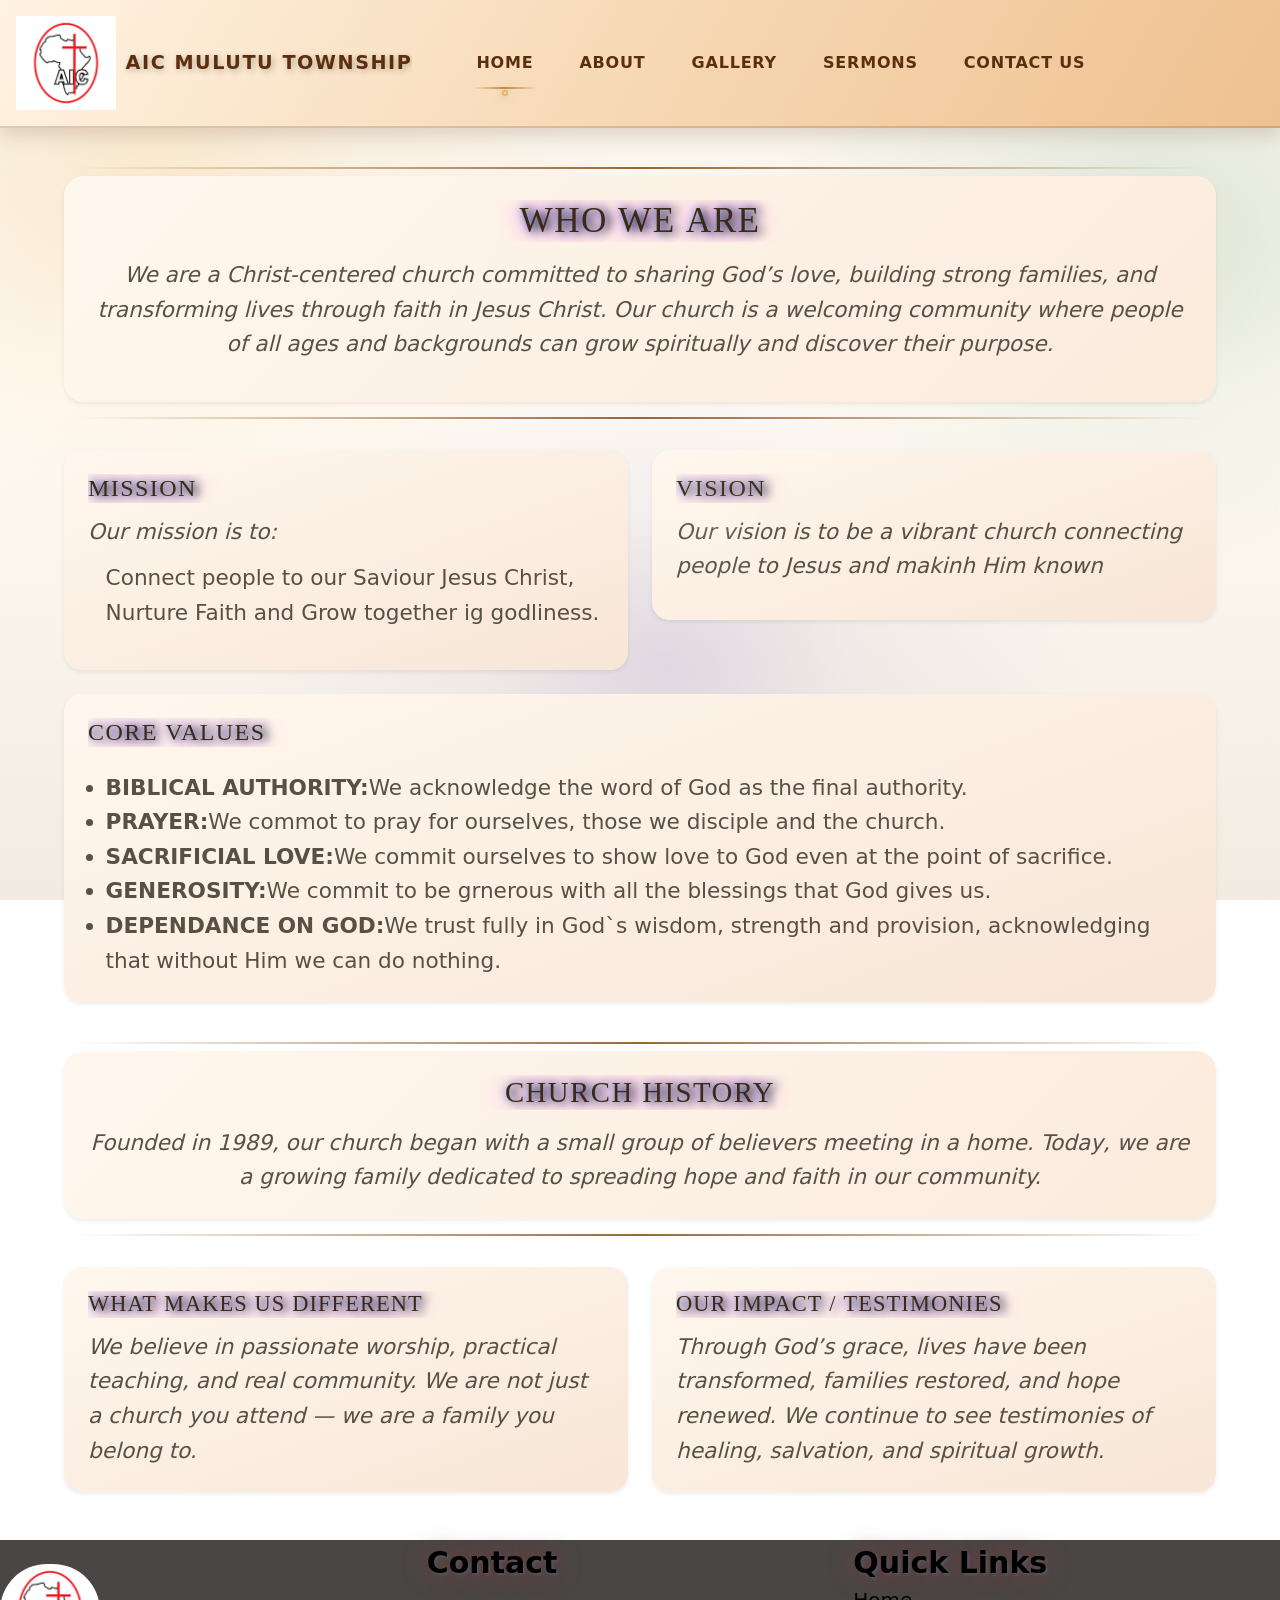
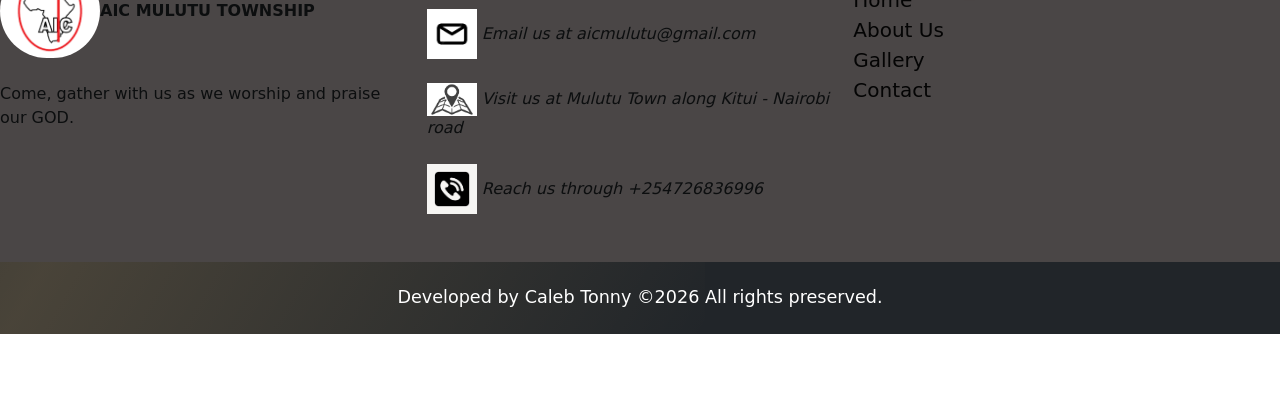
==== commit dc048478: "updates" ====
--- a/about.html
+++ b/about.html
@@ -16,7 +16,7 @@
                 <nav class="navbar navbar-expand-lg navbar-light bg-light">
                     <a href="index.html" class="navbar-brand"> <img src="images/logo.png"  width="100px"  alt="logo"  >   <b id="bold1"> AIC MULUTU TOWNSHIP </b> </a>
                     <button class="navbar-toggler collapsed" data-bs-toggle="collapse" data-bs-target="#navbarcontents">
-                    <span class="navbar-toggler-icon"></span>
+                    <span class="navbar-toggler-icon"></span><span class="ms-2">Menu</span>
                     </button>
                     <div id="navbarcontents" class="navbar-collapse collapse">
                         <div class="navbar-nav">
@@ -164,3 +164,4 @@
 
 
 
+
--- a/styles.css
+++ b/styles.css
@@ -816,37 +816,6 @@
 
 footer.text-white.text-center.bg-dark.reveal-on-scroll.reveal-delay-3 h4 {
     margin: 0;
-}
-
-/* Fixed footer with no animation */
-body {
-    padding-bottom: 72px;
-}
-
-footer {
-    position: fixed !important;
-    left: 0;
-    right: 0;
-    bottom: 0;
-    width: 100%;
-    z-index: 2200;
-    animation: none !important;
-    transition: none !important;
-    transform: none !important;
-}
-
-footer.reveal-on-scroll {
-    opacity: 1 !important;
-    filter: none !important;
-    transform: none !important;
-    transition: none !important;
-}
-
-footer::before,
-footer h4 {
-    animation: none !important;
-    transition: none !important;
-    transform: none !important;
 }
 
 /* Global site motion */
@@ -2497,3 +2466,64 @@
         justify-content: center;
     }
 }
+
+/* Motion disabled globally */
+html {
+    scroll-behavior: auto !important;
+}
+
+body:not(.gallery-page) *,
+body:not(.gallery-page) *::before,
+body:not(.gallery-page) *::after {
+    animation: none !important;
+    transition: none !important;
+}
+
+body:not(.gallery-page),
+body:not(.gallery-page).site-ready,
+body:not(.gallery-page) .reveal-on-scroll,
+body:not(.gallery-page) .reveal-on-scroll.is-visible,
+body:not(.gallery-page) .hero-video__overlay h1,
+body:not(.gallery-page) .hero-video__overlay p,
+body:not(.gallery-page) .hero-video__btn,
+body:not(.gallery-page) .navbar .nav-link,
+body:not(.gallery-page) .text-glide,
+body:not(.gallery-page) .text-glide.is-glide-visible,
+body:not(.gallery-page) .micro-pop,
+body:not(.gallery-page) .micro-pop.is-popped {
+    opacity: 1 !important;
+    transform: none !important;
+    filter: none !important;
+}
+
+/* Gallery page motion */
+body.gallery-page .reveal-on-scroll {
+    opacity: 0;
+    transform: translateY(26px);
+    filter: blur(2px);
+    transition: opacity 0.7s ease, transform 0.7s ease, filter 0.7s ease !important;
+}
+
+body.gallery-page .reveal-on-scroll.is-visible {
+    opacity: 1;
+    transform: translateY(0);
+    filter: none;
+}
+
+body.gallery-page .pastor-card {
+    transition: transform 0.35s ease, box-shadow 0.35s ease !important;
+}
+
+body.gallery-page .pastor-card:hover {
+    transform: translateY(-6px) scale(1.01);
+    box-shadow: 0 16px 28px rgba(0, 0, 0, 0.2);
+}
+
+body.gallery-page .gallery-photo-full {
+    transition: transform 0.45s ease, filter 0.45s ease !important;
+}
+
+body.gallery-page .gallery-photo-full:hover {
+    transform: scale(1.03);
+    filter: saturate(1.08);
+}
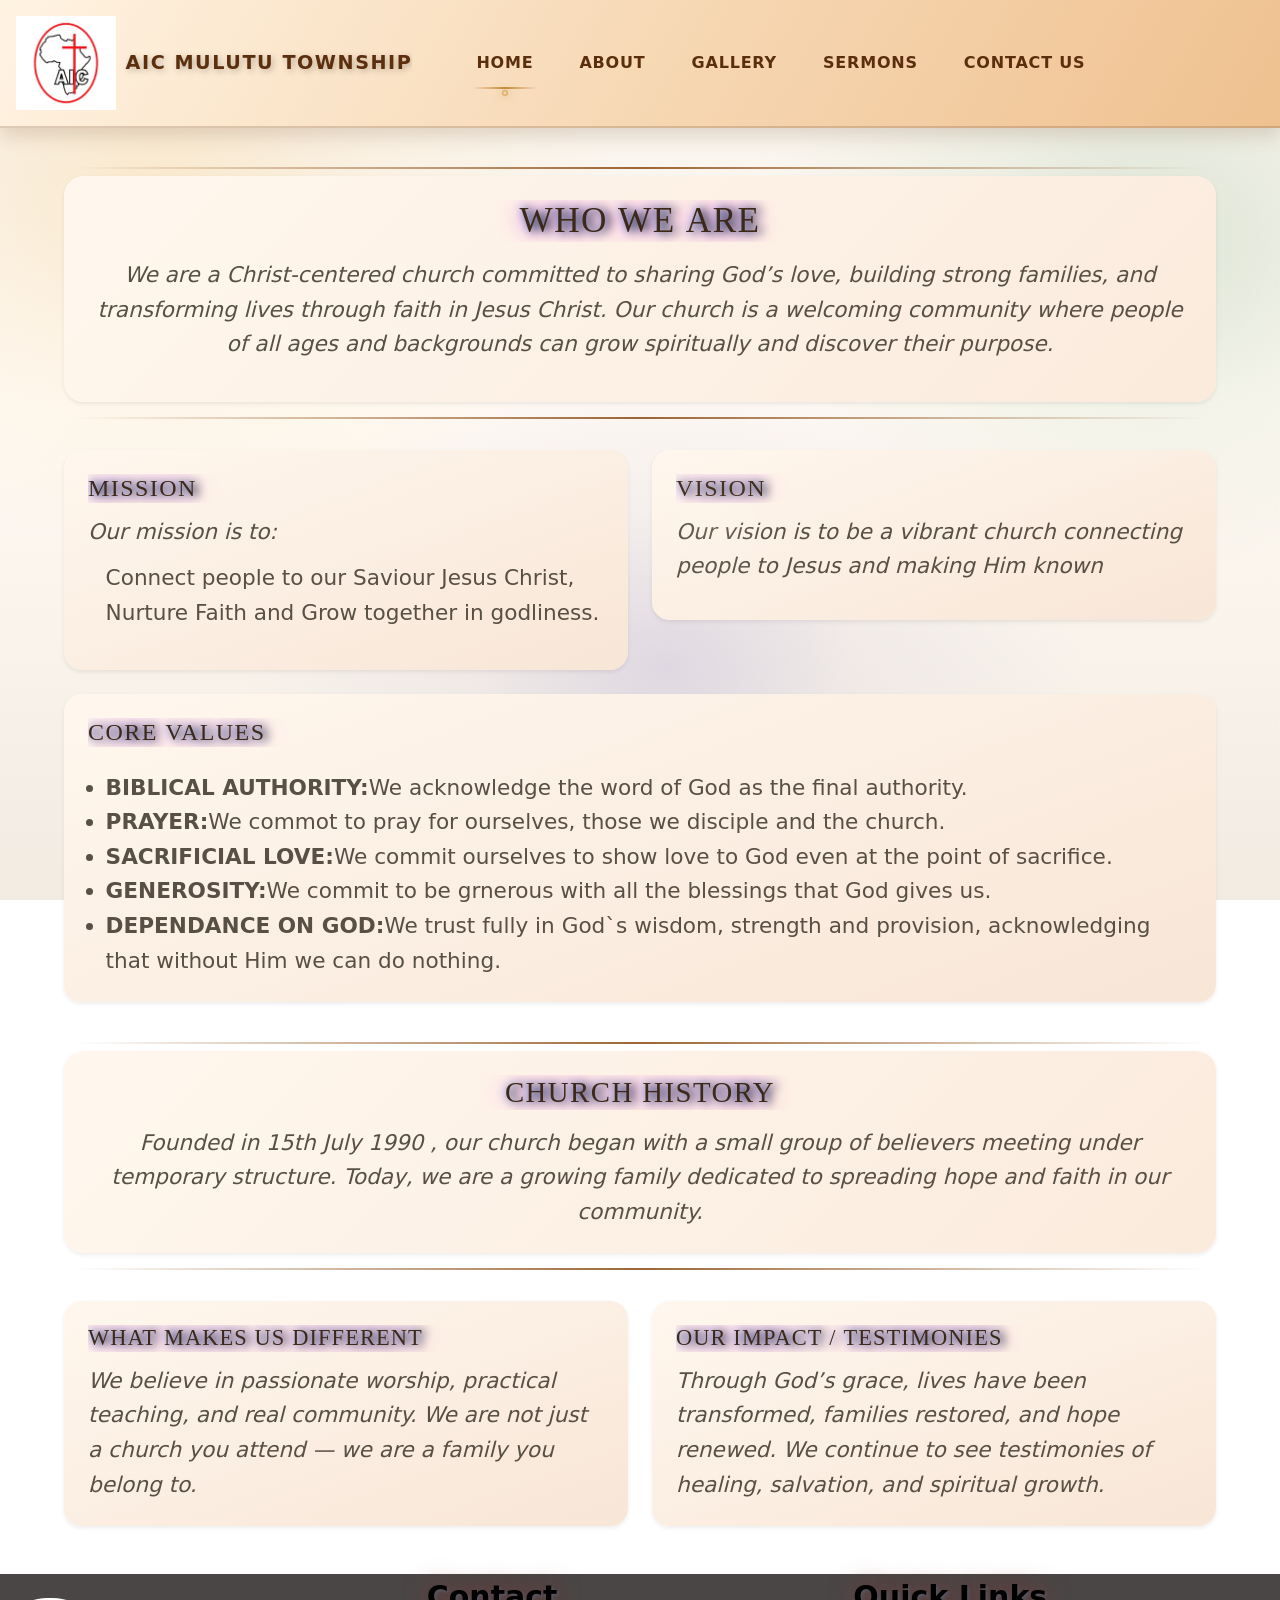
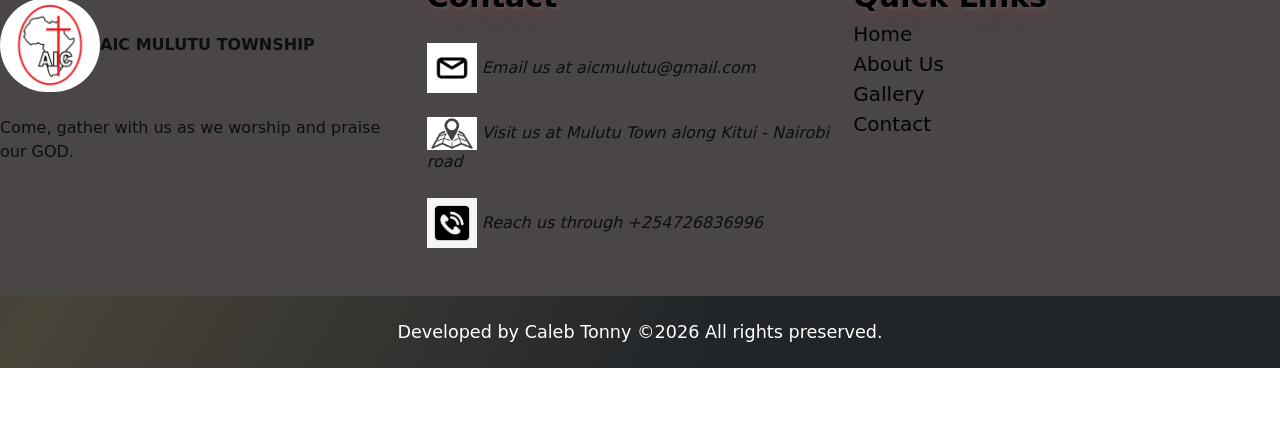
==== commit 6037e69c: "updates" ====
--- a/about.html
+++ b/about.html
@@ -52,7 +52,7 @@
                             <h3 class="mvb-title">MISSION</h3>
                             <p class="mvb-text">Our mission is to:</p>
                             <ul class="mvb-list">
-                                <p>Connect people to our Saviour Jesus Christ, Nurture Faith and Grow together ig godliness.</p>
+                                <p>Connect people to our Saviour Jesus Christ, Nurture Faith and Grow together in godliness.</p>
                                            
                             </ul>
                         </div>
@@ -61,7 +61,7 @@
                         <div class="card p-4 border-0 shadow-sm mvb-card">
                             <h3 class="mvb-title">VISION</h3>
                             <p class="mvb-text">
-                                Our vision is to be a vibrant church connecting people to Jesus and makinh Him known
+                                Our vision is to be a vibrant church connecting people to Jesus and making Him known
                             </p>
                         </div>
                     </div>
@@ -85,7 +85,7 @@
                 <div class="card p-4 border-0 shadow-sm history-card">
                     <h3 class="text-center mb-3 history-title">CHURCH HISTORY</h3>
                     <p class="history-text">
-                        Founded in 1989, our church began with a small group of believers meeting in a home. Today, we are
+                        Founded in  15th July 1990 , our church began with a small group of believers meeting under temporary structure. Today, we are
                         a growing family dedicated to spreading hope and faith in our community.
                     </p>
                 </div>
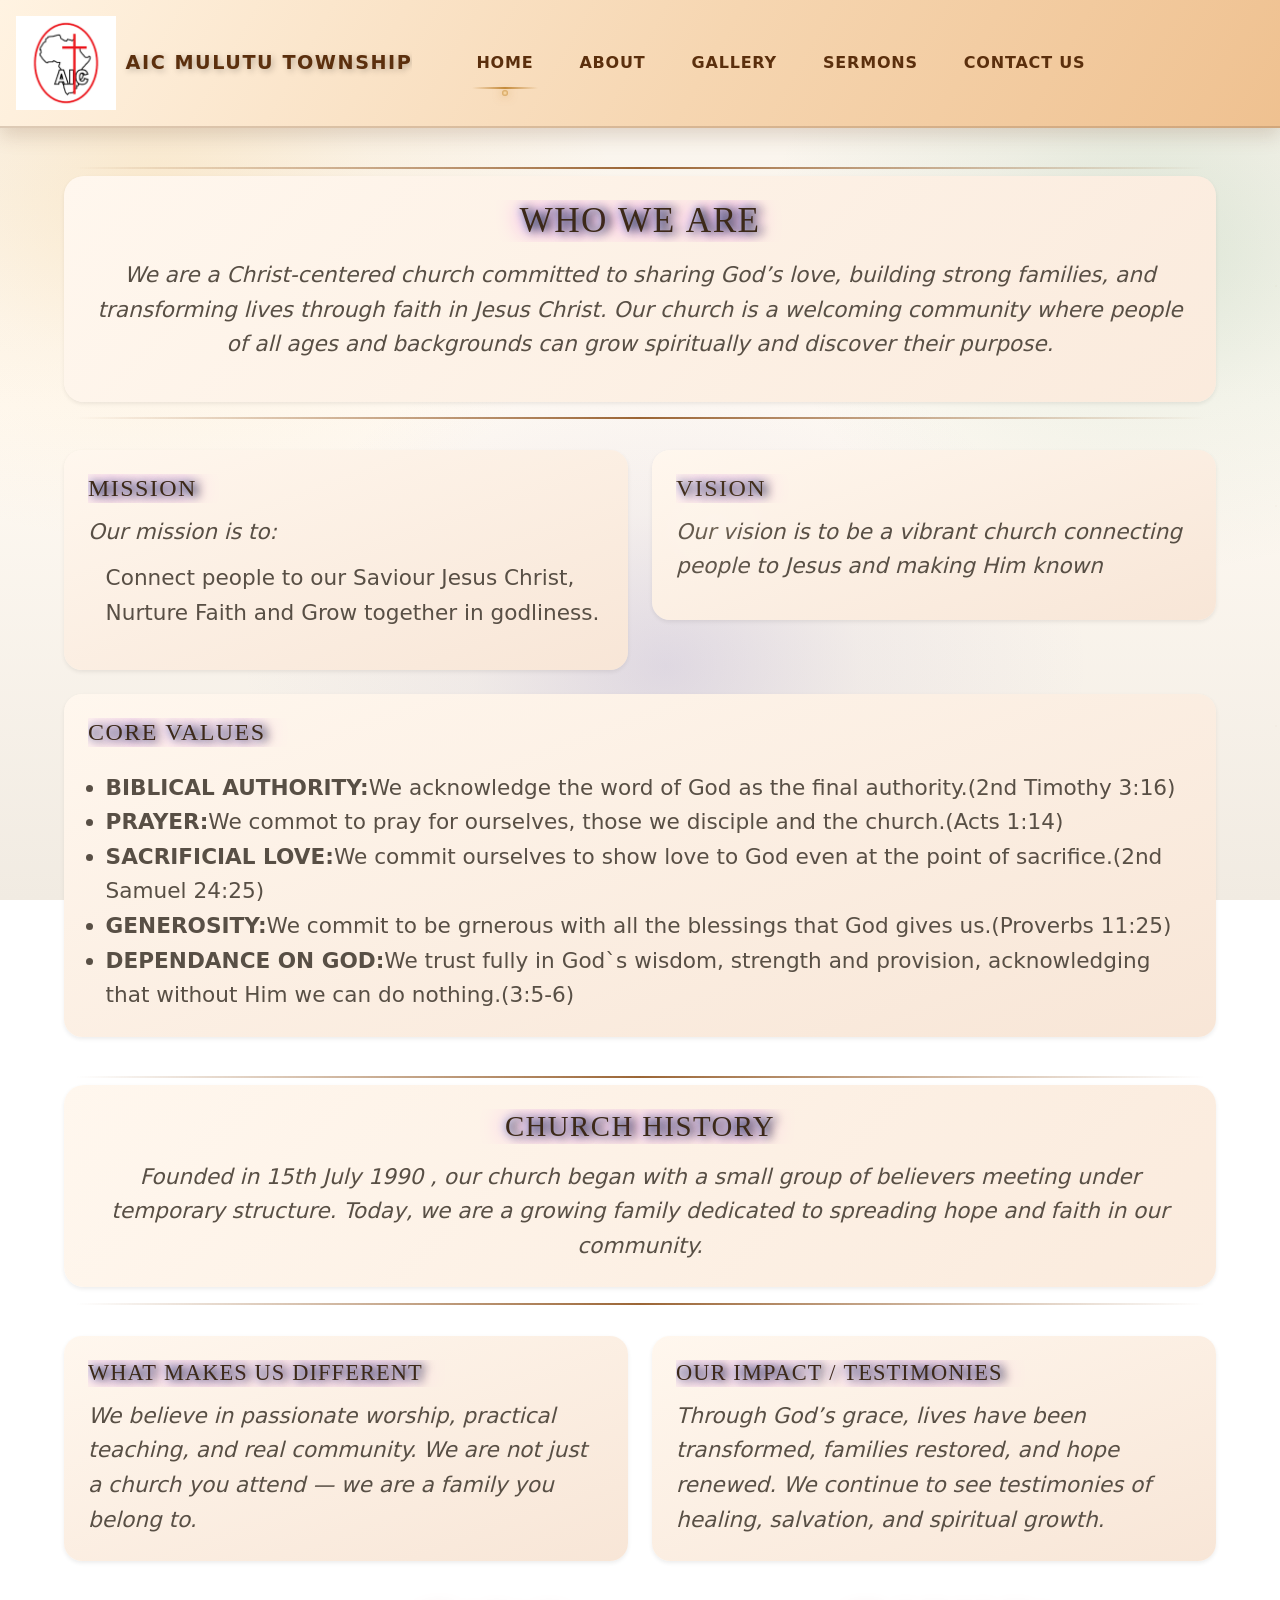
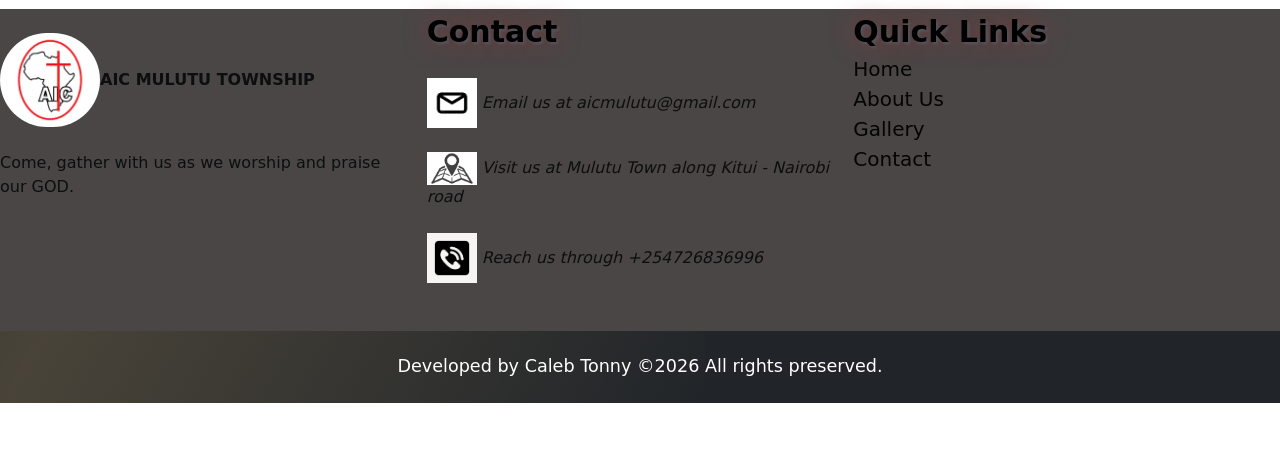
==== commit c9525581: "updates" ====
--- a/about.html
+++ b/about.html
@@ -70,11 +70,11 @@
                             <h3 class="mvb-title">CORE VALUES</h3>
                             <p class="mvb-text"></p>
                             <ul class="mvb-list">
-                                <li> <strong>BIBLICAL AUTHORITY:</strong>We acknowledge the word of God as the final authority.</li>
-                                <li> <strong>PRAYER:</strong>We commot to pray for ourselves, those we disciple and the church.</li>
-                                <li> <strong>SACRIFICIAL LOVE:</strong>We commit ourselves to show love to God even at the point of sacrifice.</li>
-                                <li><strong>GENEROSITY:</strong>We commit to be grnerous with all the blessings that God gives us.</li>
-                                <li><strong>DEPENDANCE ON GOD:</strong>We trust fully in God`s wisdom, strength and provision, acknowledging that without Him we can do nothing.</li>
+                                <li> <strong>BIBLICAL AUTHORITY:</strong>We acknowledge the word of God as the final authority.(2nd Timothy 3:16)</li>
+                                <li> <strong>PRAYER:</strong>We commot to pray for ourselves, those we disciple and the church.(Acts 1:14)</li>
+                                <li> <strong>SACRIFICIAL LOVE:</strong>We commit ourselves to show love to God even at the point of sacrifice.(2nd Samuel 24:25)</li>
+                                <li><strong>GENEROSITY:</strong>We commit to be grnerous with all the blessings that God gives us.(Proverbs 11:25)</li>
+                                <li><strong>DEPENDANCE ON GOD:</strong>We trust fully in God`s wisdom, strength and provision, acknowledging that without Him we can do nothing.(3:5-6)</li>
                             </ul>
                         </div>
                     </div>
--- a/styles.css
+++ b/styles.css
@@ -234,6 +234,11 @@
     display: flex;
     flex-wrap: wrap;
     flex-direction: row;
+    align-items: stretch;
+}
+
+.pastor-row > [class*="col-"] {
+    display: flex;
 }
 
 .pastor-photo {
@@ -2293,6 +2298,18 @@
 }
 
 @media (max-width: 991.98px) {
+    .navbar {
+        position: relative;
+        padding-right: 5rem;
+    }
+
+    .navbar-toggler {
+        position: absolute;
+        top: 0.7rem;
+        right: 1rem;
+        z-index: 1051;
+    }
+
     .navbar-brand img {
         width: 70px !important;
     }
@@ -2304,6 +2321,11 @@
 
     #navbarcontents .navbar-nav {
         padding: 0.5rem 0;
+    }
+
+    #navbarcontents {
+        width: 100%;
+        margin-top: 0.35rem;
     }
 
     .navbar .nav-link {
@@ -2384,6 +2406,15 @@
 }
 
 @media (max-width: 480px) {
+    .navbar {
+        padding-right: 4.4rem;
+    }
+
+    .navbar-toggler {
+        top: 0.55rem;
+        right: 0.7rem;
+    }
+
     .navbar-brand img {
         width: 56px !important;
     }
@@ -2527,3 +2558,205 @@
     transform: scale(1.03);
     filter: saturate(1.08);
 }
+
+/* Professional gallery layout */
+body.gallery-page {
+    background:
+        radial-gradient(circle at top left, rgba(214, 170, 110, 0.18), transparent 32%),
+        linear-gradient(180deg, #f7f1e7 0%, #efe5d5 52%, #f9f5ee 100%);
+}
+
+body.gallery-page .navbar {
+    background: rgba(255, 251, 245, 0.94) !important;
+    backdrop-filter: blur(10px);
+    border-bottom: 1px solid rgba(105, 78, 50, 0.12);
+    box-shadow: 0 10px 24px rgba(56, 38, 18, 0.08);
+}
+
+.gallery-hero {
+    margin-top: 2.5rem;
+    margin-bottom: 2rem;
+}
+
+.gallery-hero__panel {
+    padding: clamp(1.75rem, 3vw, 3rem);
+    border-radius: 28px;
+    background:
+        linear-gradient(135deg, rgba(80, 53, 32, 0.95), rgba(131, 90, 53, 0.88)),
+        linear-gradient(180deg, rgba(255, 255, 255, 0.1), transparent);
+    color: #fff8ee;
+    box-shadow: 0 22px 44px rgba(62, 41, 23, 0.18);
+}
+
+.gallery-eyebrow {
+    margin: 0 0 0.65rem;
+    font-size: 0.82rem;
+    letter-spacing: 0.22em;
+    text-transform: uppercase;
+    color: rgba(255, 243, 224, 0.78);
+}
+
+.gallery-hero__title {
+    margin: 0;
+    max-width: 12ch;
+    font-size: clamp(2rem, 4vw, 3.4rem);
+    line-height: 1.08;
+    font-family: Georgia, "Times New Roman", serif;
+}
+
+.gallery-hero__copy {
+    margin: 1rem 0 0;
+    max-width: 650px;
+    font-size: 1rem;
+    line-height: 1.7;
+    color: rgba(255, 247, 235, 0.9);
+}
+
+.gallery-section {
+    margin-top: 2rem;
+    margin-bottom: 2rem;
+}
+
+.gallery-shell {
+    padding: clamp(1.25rem, 2.4vw, 2rem) !important;
+    border-radius: 26px;
+    background:
+        linear-gradient(180deg, rgba(255, 253, 249, 0.98), rgba(245, 234, 218, 0.95)) !important;
+    border: 1px solid rgba(122, 88, 55, 0.14) !important;
+    box-shadow: 0 18px 40px rgba(72, 49, 28, 0.1);
+}
+
+.gallery-section__heading {
+    display: flex;
+    justify-content: space-between;
+    align-items: end;
+    gap: 1rem;
+    margin-bottom: 1.5rem;
+    padding-bottom: 1rem;
+    border-bottom: 1px solid rgba(122, 88, 55, 0.12);
+}
+
+.gallery-section__title {
+    font-size: clamp(1.5rem, 2.5vw, 2.1rem);
+    line-height: 1.15;
+    color: #4d3118;
+    font-family: Georgia, "Times New Roman", serif;
+    text-shadow: none;
+}
+
+.gallery-item {
+    display: flex;
+    flex-direction: column;
+    gap: 0.9rem;
+    height: 100%;
+    padding: 1rem !important;
+    border-radius: 22px;
+    background: linear-gradient(180deg, #fffdfa 0%, #f7f0e4 100%) !important;
+    border: 1px solid rgba(122, 88, 55, 0.12) !important;
+    box-shadow: 0 10px 24px rgba(87, 61, 35, 0.08);
+}
+
+.gallery-card-title {
+    margin: 0;
+    font-size: 1rem;
+    line-height: 1.4;
+    letter-spacing: 0.01em;
+    color: #5b3d20;
+    font-weight: 700;
+    text-align: center;
+}
+
+.gallery-media-frame {
+    display: grid;
+    place-items: stretch;
+    flex: 1;
+    min-height: clamp(240px, 28vw, 340px);
+    overflow: hidden;
+    border-radius: 18px;
+    background:
+        linear-gradient(180deg, rgba(255, 255, 255, 0.96), rgba(244, 235, 223, 0.96));
+    border: 1px solid rgba(122, 88, 55, 0.1);
+}
+
+body.gallery-page .pastor-title {
+    text-shadow: none;
+}
+
+body.gallery-page .pastor-photo,
+body.gallery-page .gallery-photo-full {
+    display: block;
+    width: 100%;
+    height: 100%;
+    min-height: clamp(240px, 28vw, 340px);
+    object-fit: contain;
+    object-position: center;
+    border-radius: 0;
+    padding: 0;
+    background:
+        linear-gradient(180deg, rgba(255, 255, 255, 0.96), rgba(244, 235, 223, 0.96));
+    border: 0;
+    box-shadow: none;
+    -webkit-mask-image: none;
+    mask-image: none;
+    animation: none;
+    will-change: auto;
+}
+
+body.gallery-page .pastor-photo:hover,
+body.gallery-page .gallery-photo-full:hover {
+    transform: none !important;
+    filter: none !important;
+    box-shadow: none !important;
+}
+
+body.gallery-page .gallery-item:hover {
+    transform: translateY(-6px);
+}
+
+body.gallery-page .row > div:nth-child(2n) .gallery-photo-full,
+body.gallery-page .row > div:nth-child(2n) .pastor-photo {
+    animation-duration: 16s;
+}
+
+body.gallery-page .row > div:nth-child(3n) .gallery-photo-full,
+body.gallery-page .row > div:nth-child(3n) .pastor-photo {
+    animation-duration: 18s;
+    animation-delay: 1.2s;
+}
+
+@keyframes galleryVerticalSlide {
+    0% {
+        transform: translateY(-14px);
+    }
+
+    100% {
+        transform: translateY(14px);
+    }
+}
+
+@media (max-width: 767.98px) {
+    .gallery-hero {
+        margin-top: 1.5rem;
+    }
+
+    .gallery-section__heading {
+        flex-direction: column;
+        align-items: flex-start;
+    }
+
+    .gallery-media-frame {
+        min-height: 220px;
+    }
+
+    body.gallery-page .pastor-photo,
+    body.gallery-page .gallery-photo-full {
+        min-height: 220px;
+    }
+}
+
+@media (prefers-reduced-motion: reduce) {
+    body.gallery-page .pastor-photo,
+    body.gallery-page .gallery-photo-full {
+        animation: none !important;
+    }
+}
